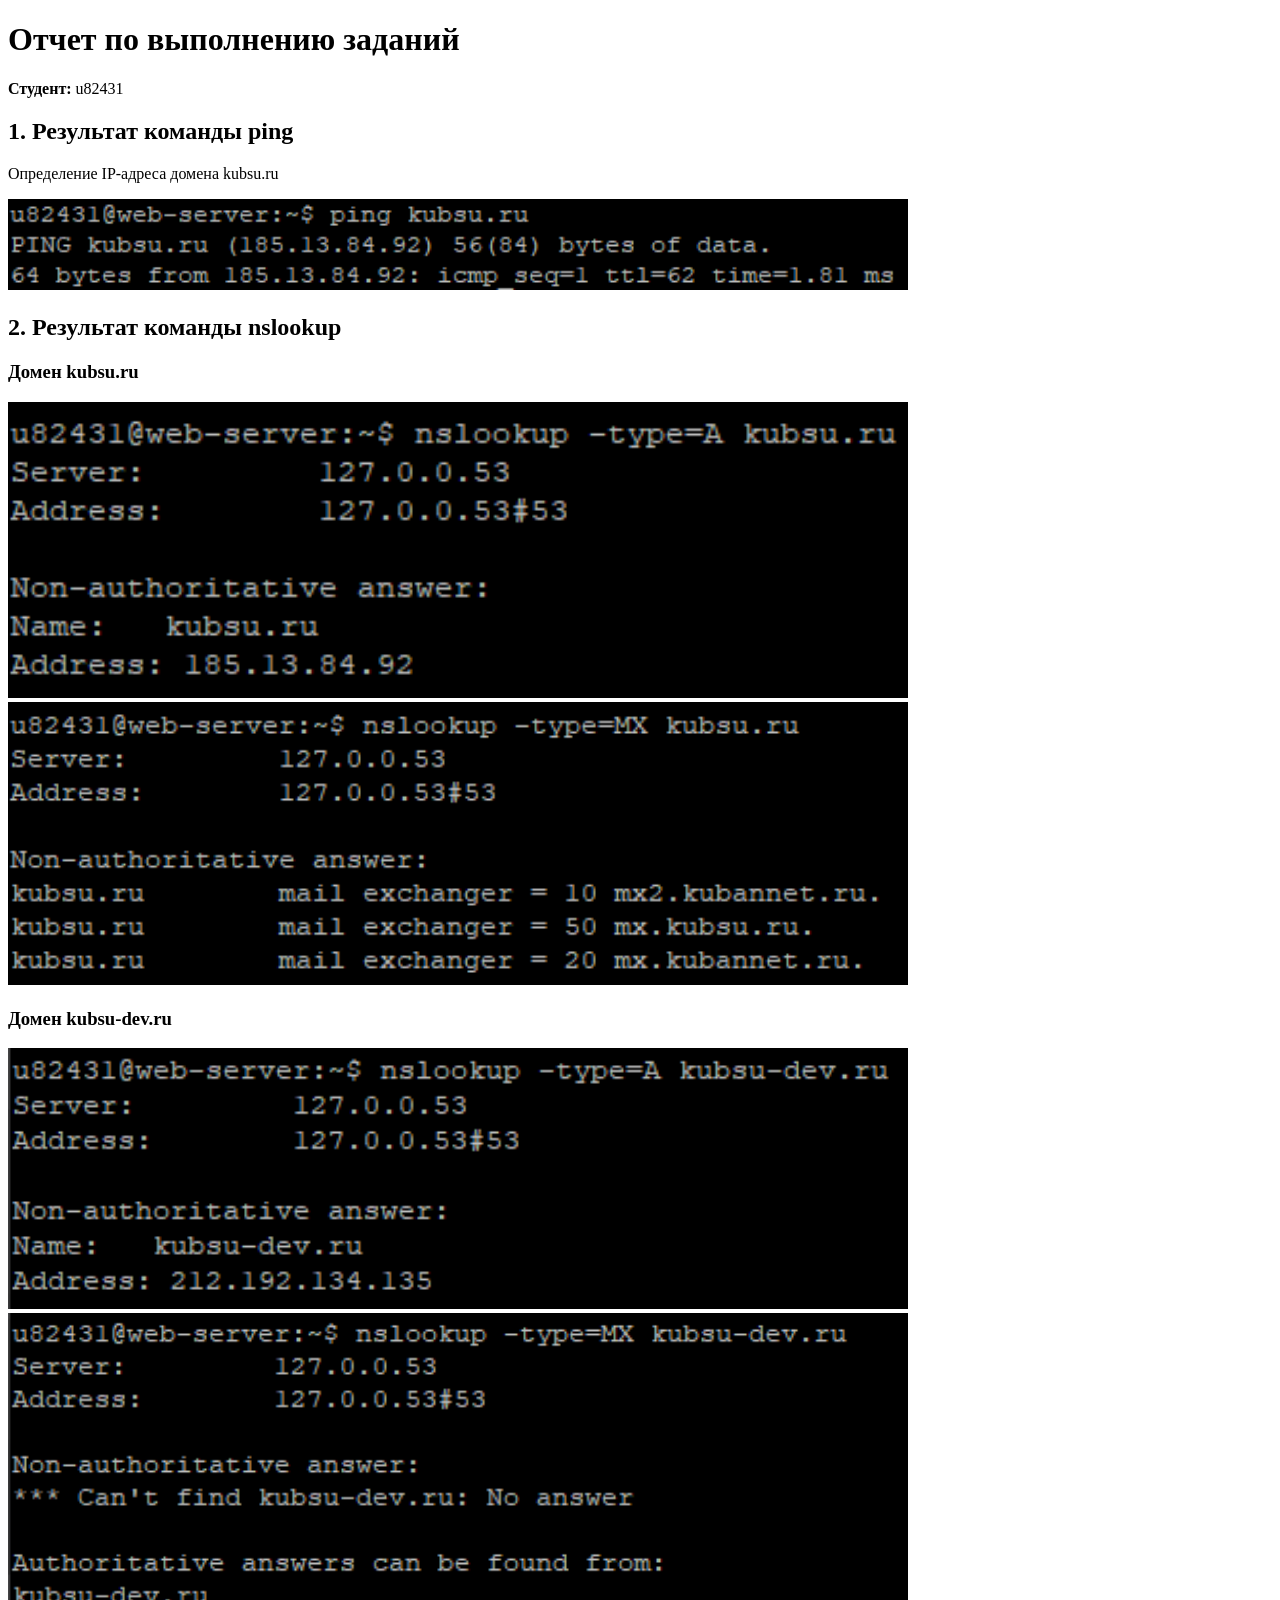
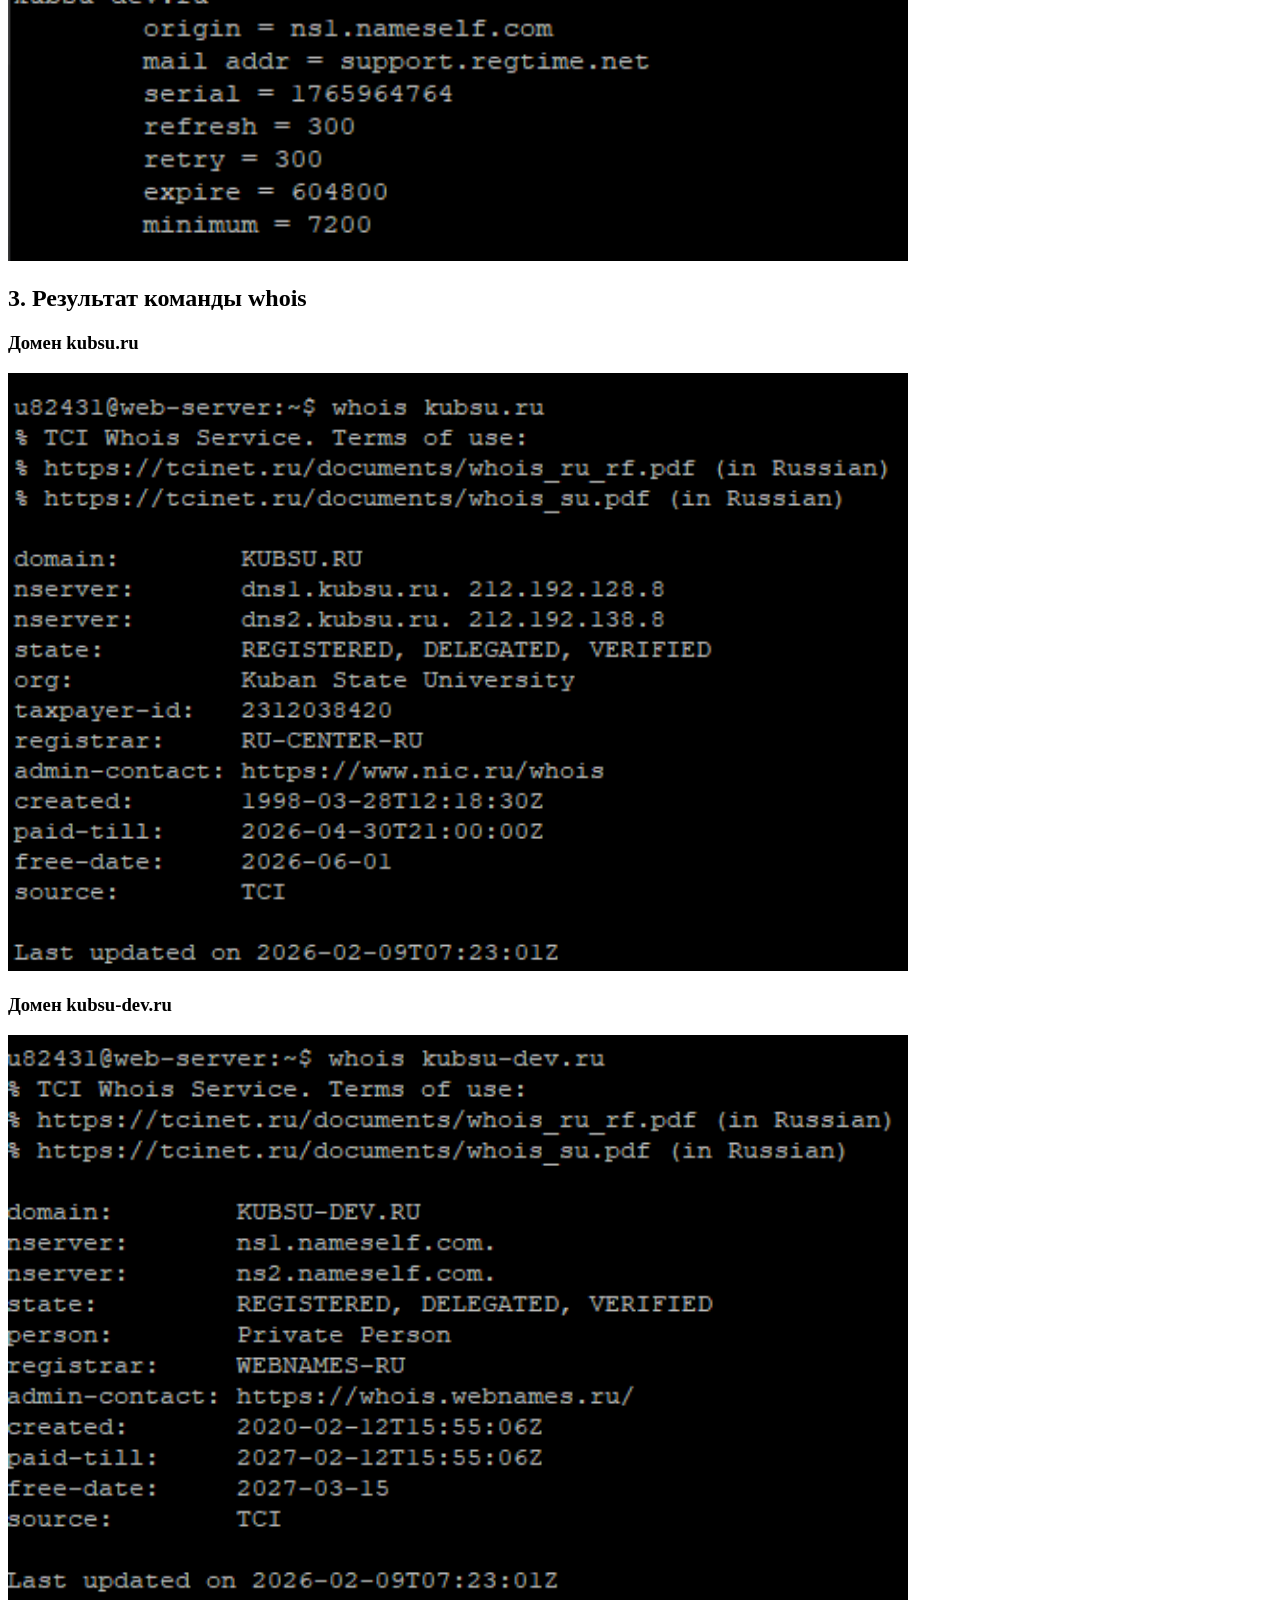
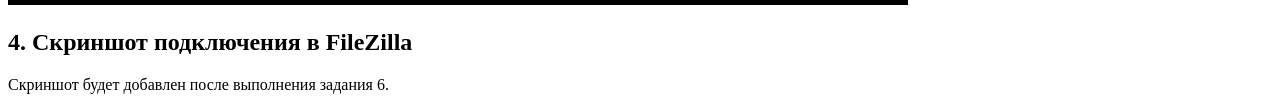
==== zadanie-1/index.html @ 66dd6812 "New one" ====
<!DOCTYPE html>
<html>
<head>
    <title>Отчет по заданиям</title>
    <meta charset="utf-8">
</head>
<body>
    <h1>Отчет по выполнению заданий</h1>
    <p><strong>Студент:</strong> u82431</p>

    <h2>1. Результат команды ping</h2>
    <p>Определение IP-адреса домена kubsu.ru</p>
    <img src="ping.png" alt="ping kubsu.ru" width="900">

    <h2>2. Результат команды nslookup</h2>
    <h3>Домен kubsu.ru</h3>
    <img src="nslookup_kubsu-A.png" alt="nslookup kubsu.ru-A" width="900">
    <img src="nslookup_kubsu-MX.png" alt="nslookup kubsu.ru-MX" width="900">
    <h3>Домен kubsu-dev.ru</h3>
    <img src="nslookup_kubsu-dev-A.png" alt="nslookup kubsu-dev.ru" width="900">
    <img src="nslookup_kubsu-dev-MX.png" alt="nslookup kubsu-dev.ru" width="900">

    <h2>3. Результат команды whois</h2>
    <h3>Домен kubsu.ru</h3>
    <img src="whois_kubsu.png" alt="whois kubsu.ru" width="900">
    <h3>Домен kubsu-dev.ru</h3>
    <img src="whois_kubsu-dev.png" alt="whois kubsu-dev.ru" width="900">

    <h2>4. Скриншот подключения в FileZilla</h2>
    <p>Скриншот будет добавлен после выполнения задания 6.</p>
    <!-- Позже здесь будет <img src="filezilla.png" width="900"> -->
</body>
</html>
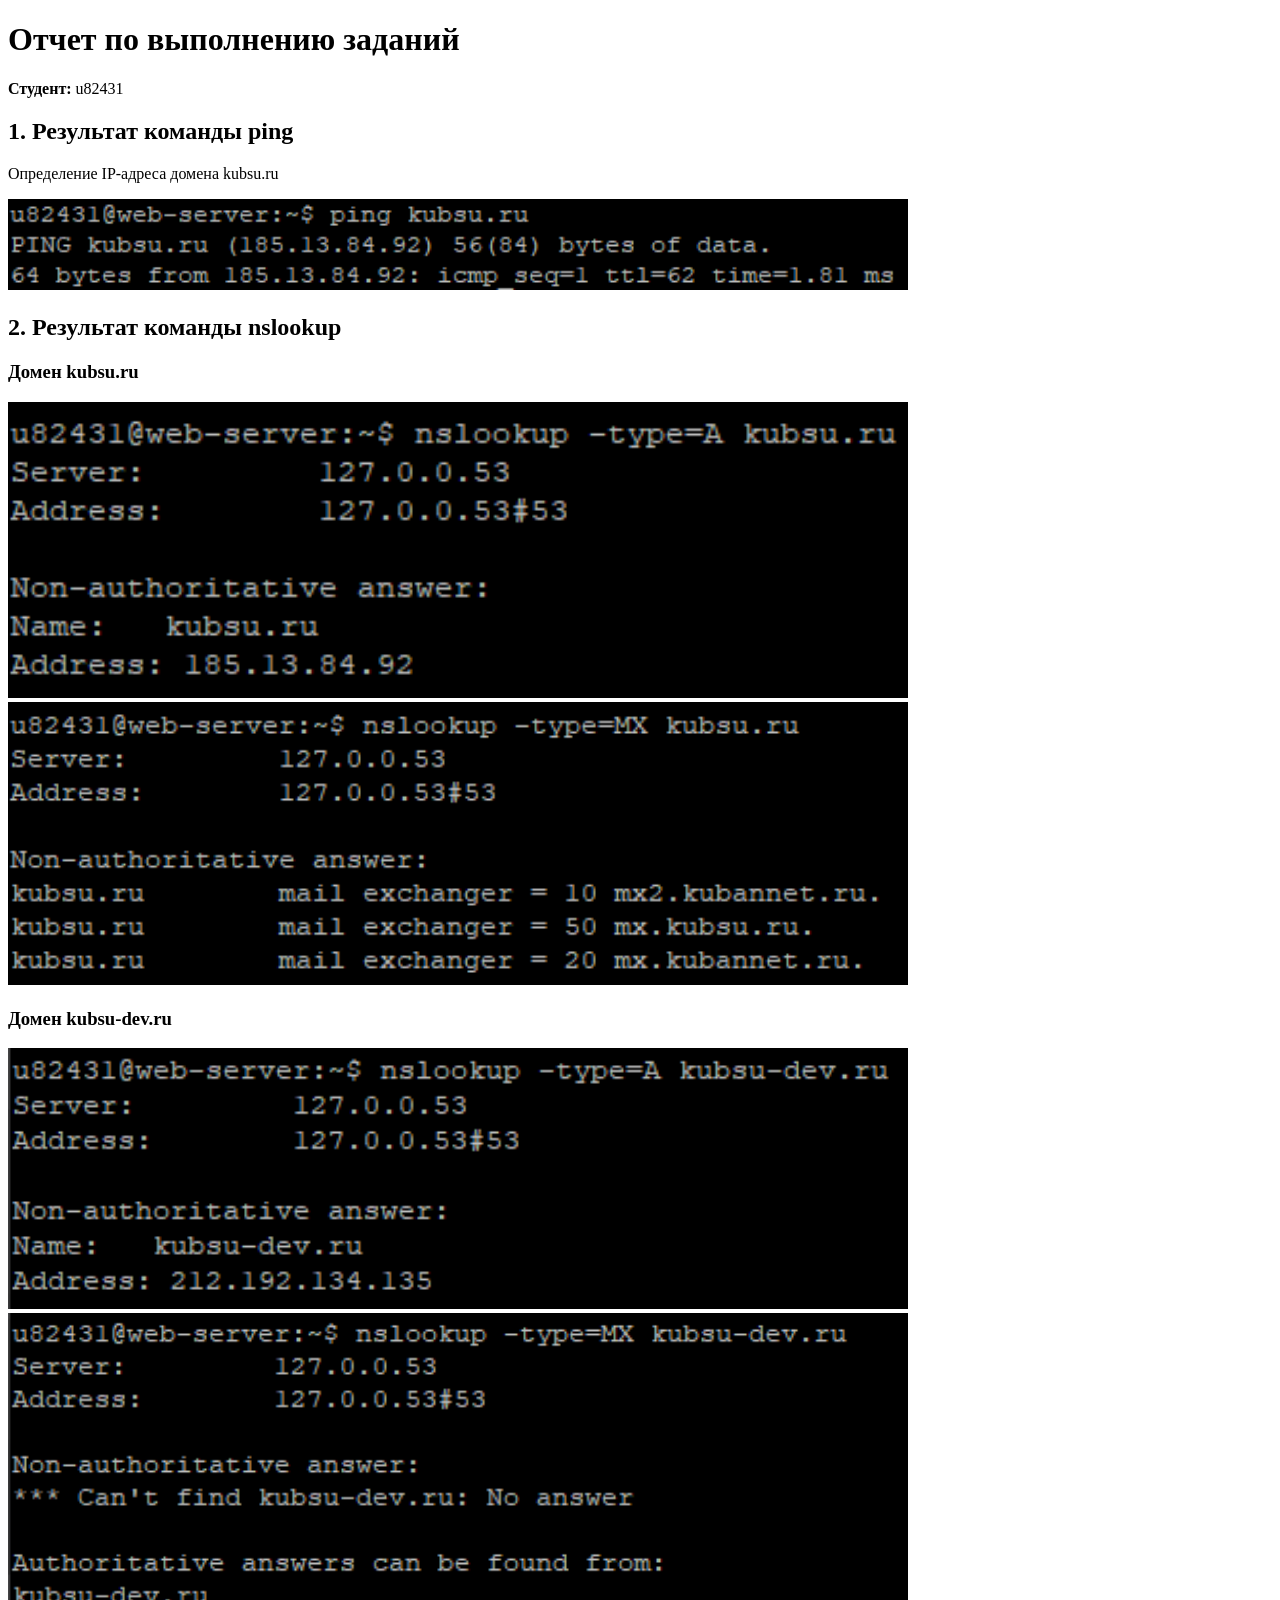
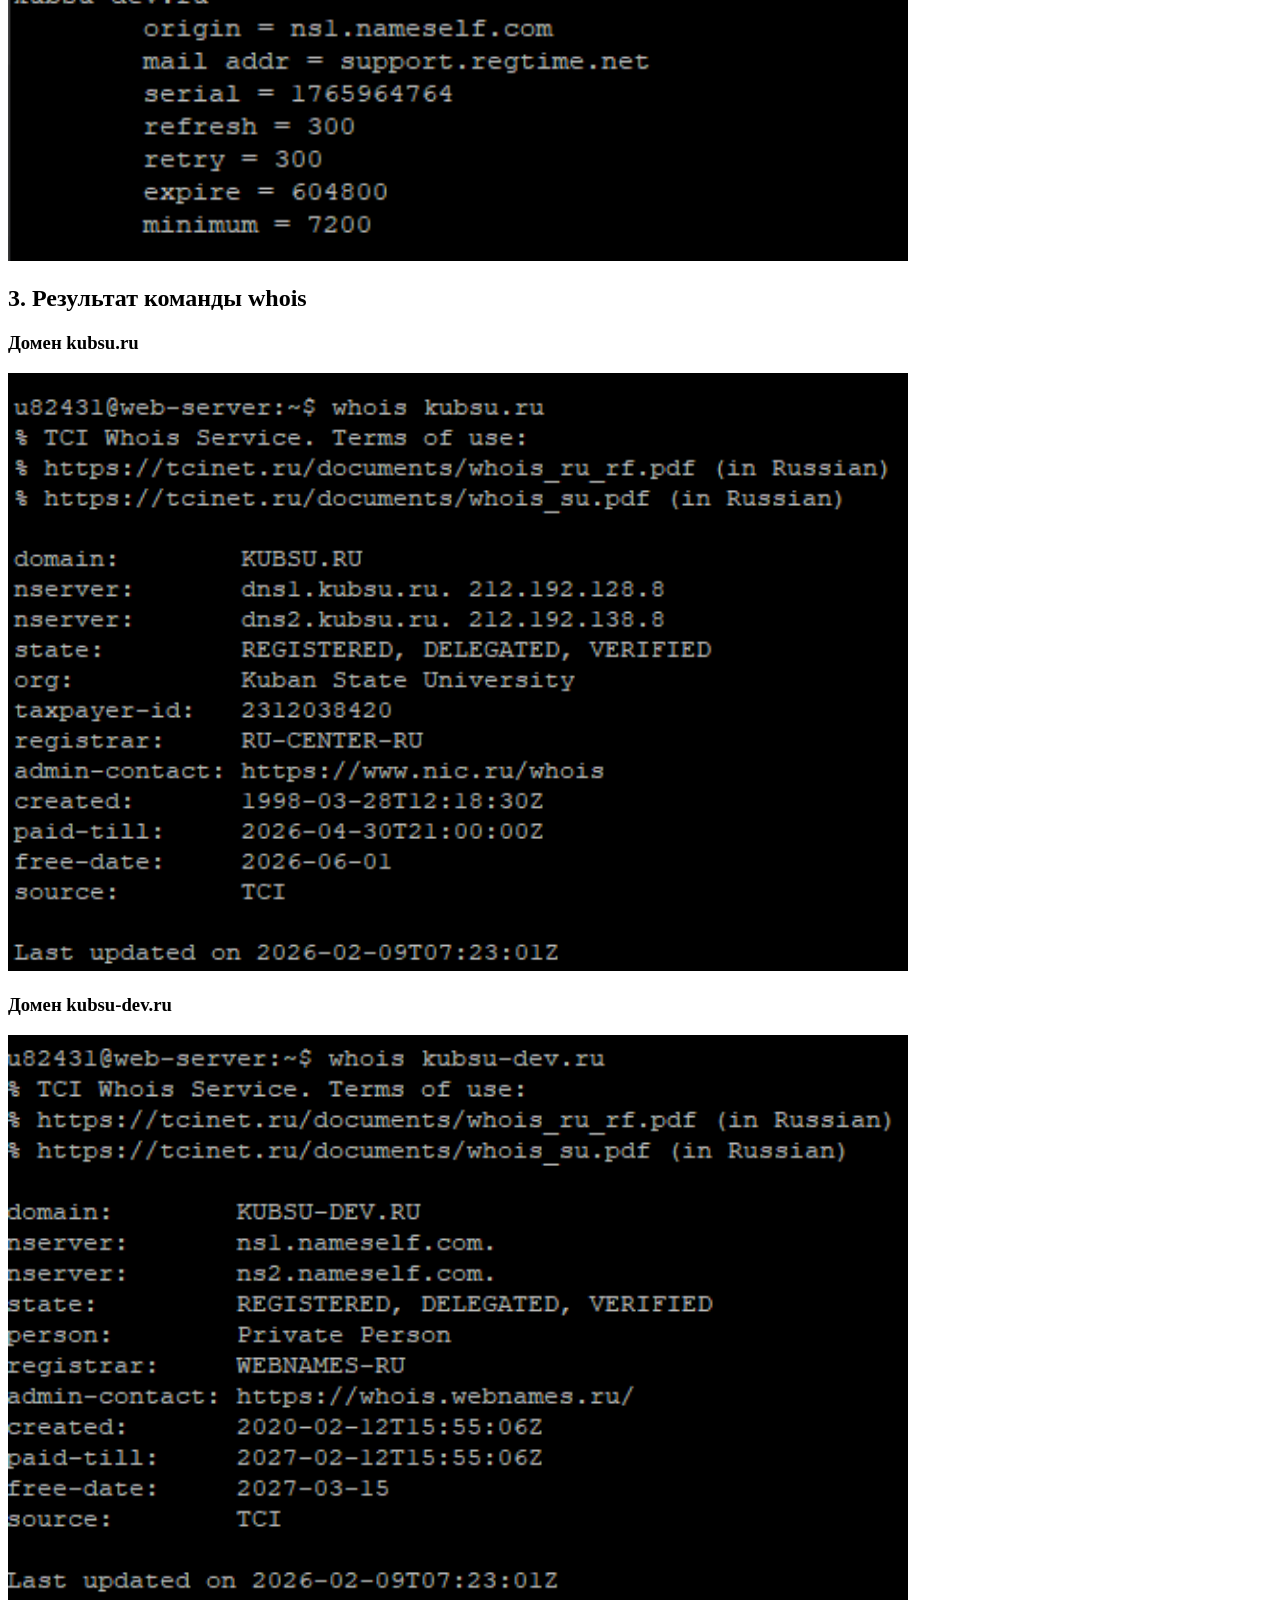
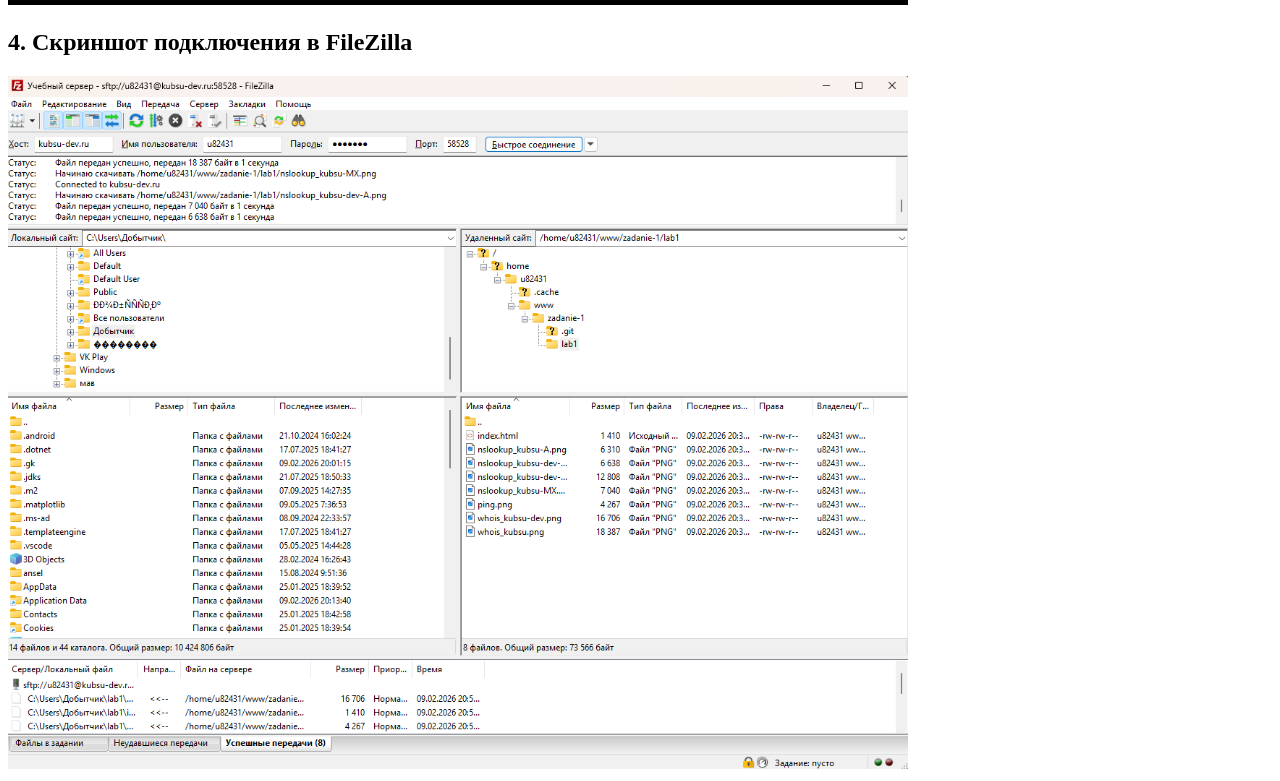
==== commit 2d250541: "The laaast" ====
--- a/zadanie-1/index.html
+++ b/zadanie-1/index.html
@@ -27,7 +27,6 @@
     <img src="whois_kubsu-dev.png" alt="whois kubsu-dev.ru" width="900">
 
     <h2>4. Скриншот подключения в FileZilla</h2>
-    <p>Скриншот будет добавлен после выполнения задания 6.</p>
-    <!-- Позже здесь будет <img src="filezilla.png" width="900"> -->
+    <img src="filezilla.png" aly="FileZilla" width="900">
 </body>
 </html>
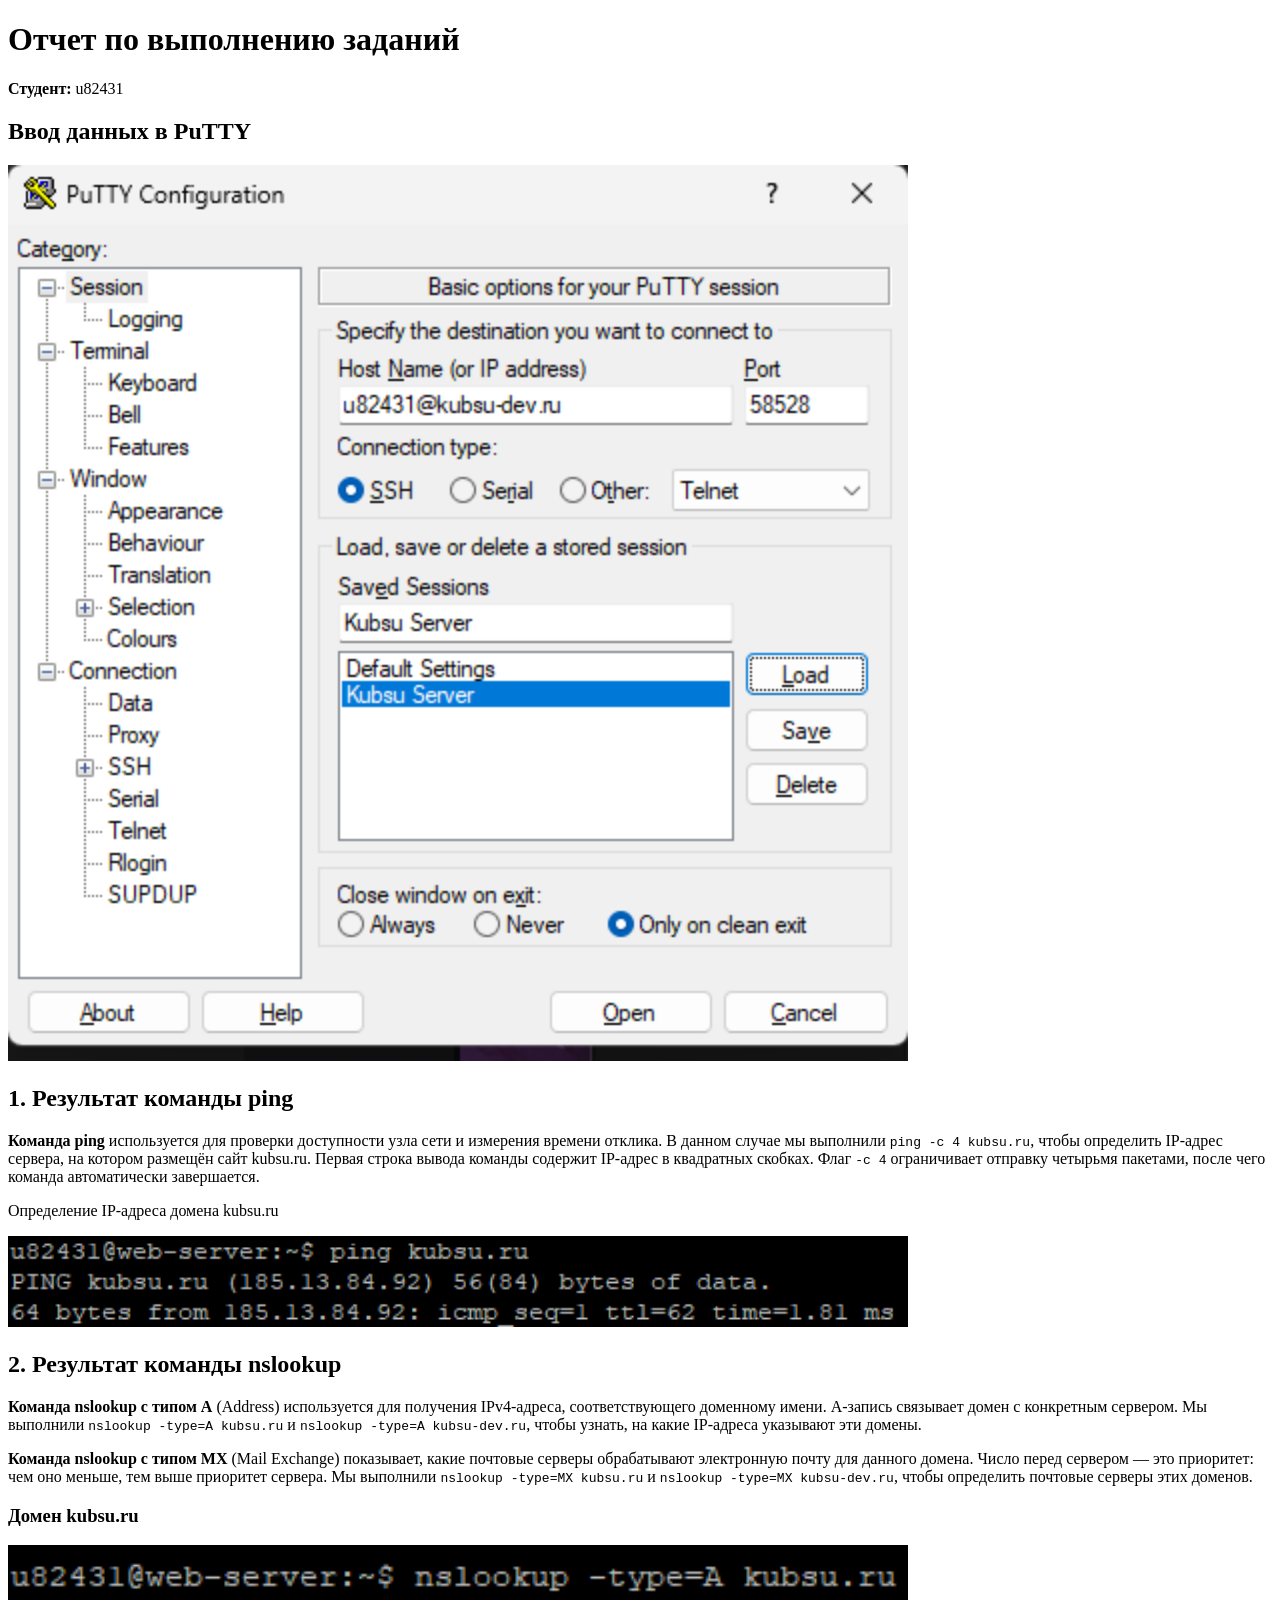
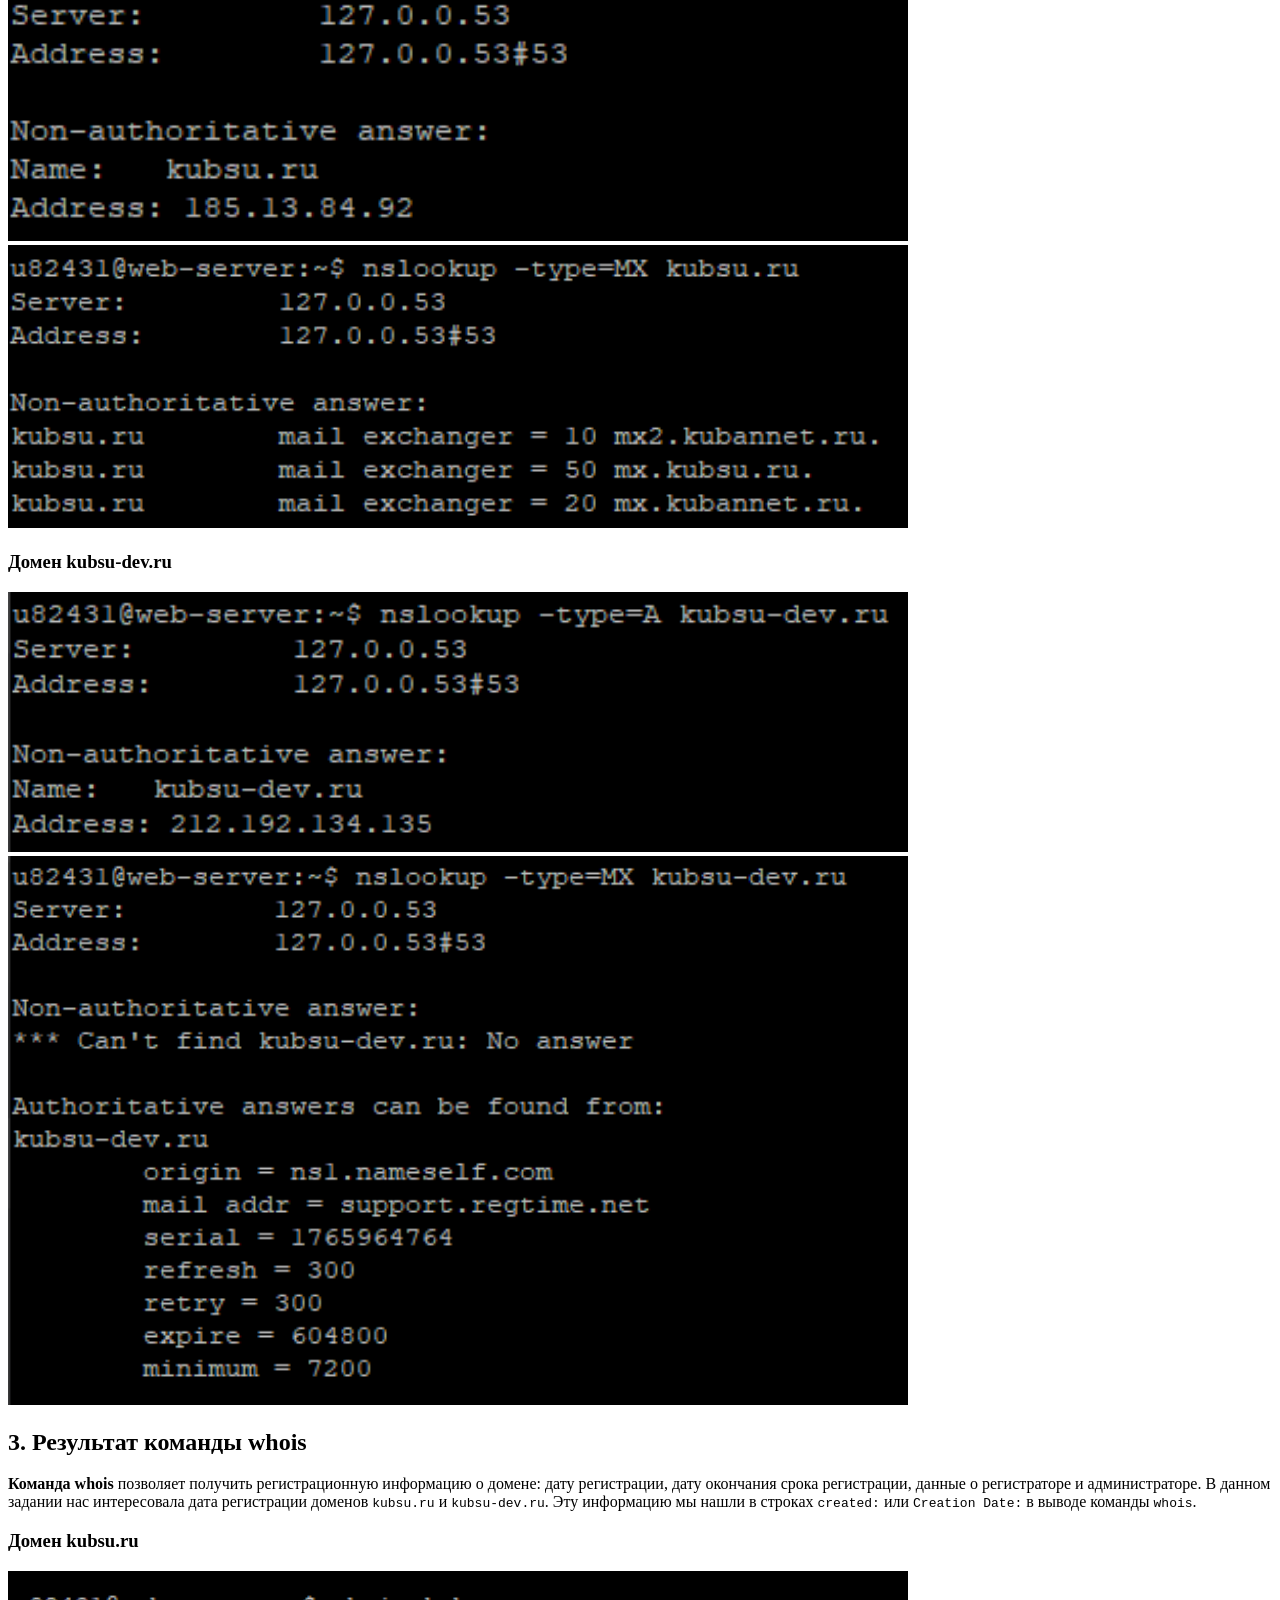
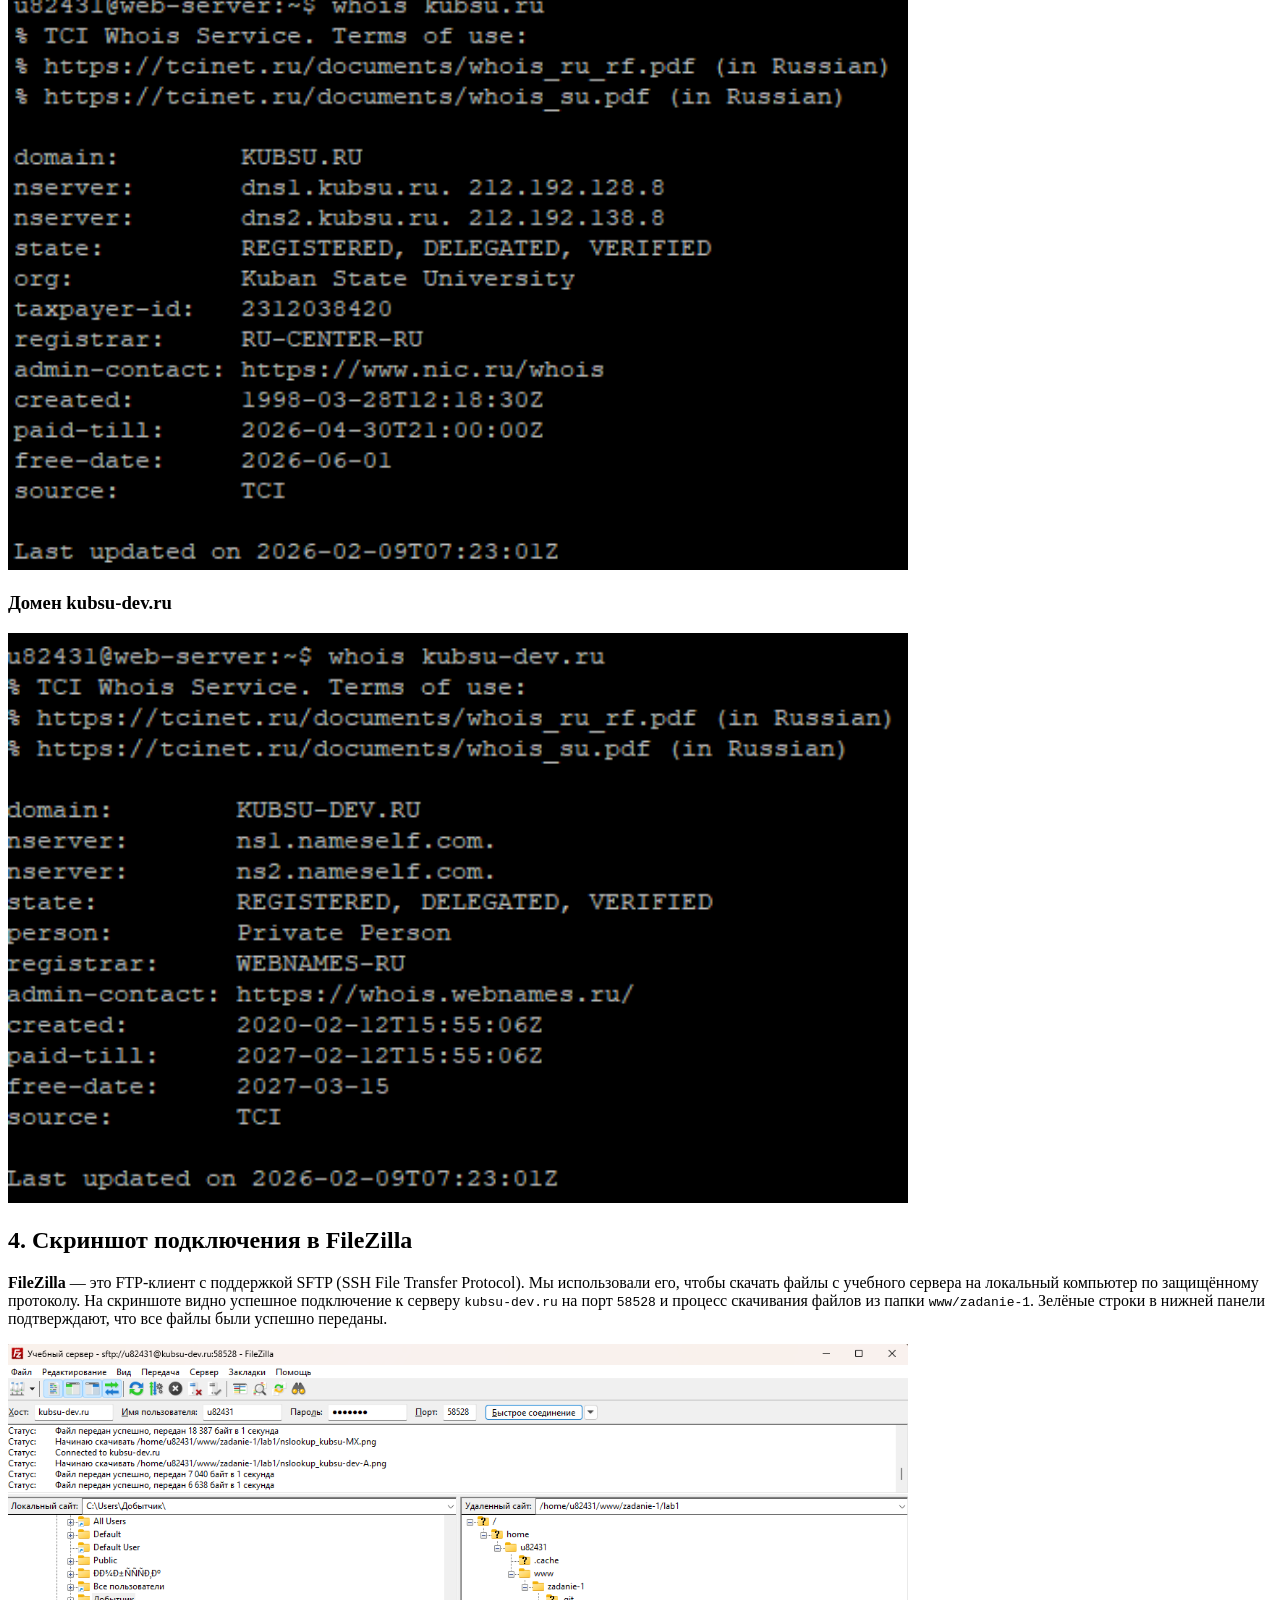
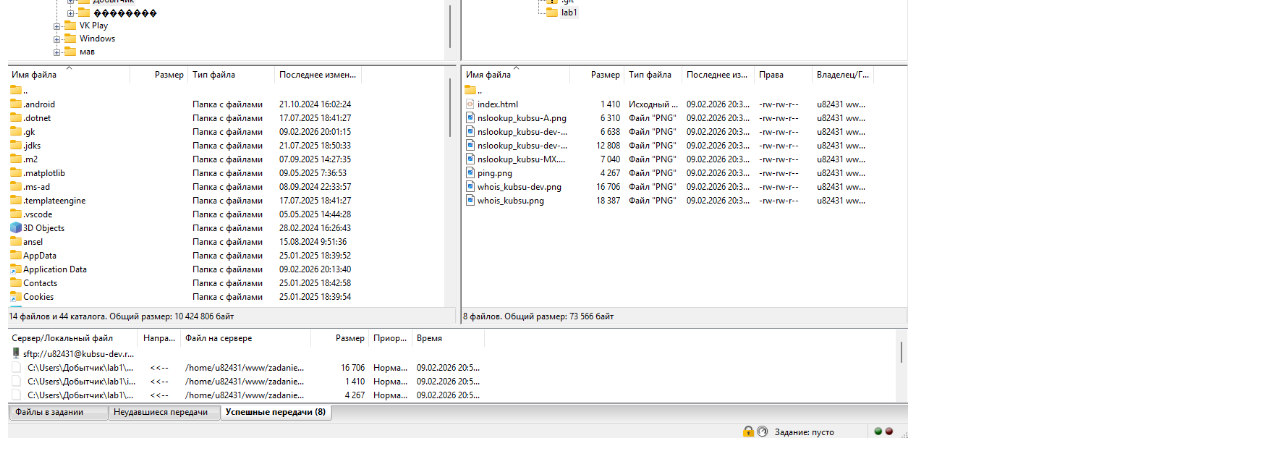
==== commit 96214214: "Обновка" ====
--- a/zadanie-1/index.html
+++ b/zadanie-1/index.html
@@ -8,25 +8,33 @@
     <h1>Отчет по выполнению заданий</h1>
     <p><strong>Студент:</strong> u82431</p>
 
+    <h2>Ввод данных в PuTTY</h2>
+    <img src="screenshots/putty.png" alt="PuTTY" width="900">
+    
     <h2>1. Результат команды ping</h2>
+    <p><strong>Команда ping</strong> используется для проверки доступности узла сети и измерения времени отклика. В данном случае мы выполнили <code>ping -c 4 kubsu.ru</code>, чтобы определить IP-адрес сервера, на котором размещён сайт kubsu.ru. Первая строка вывода команды содержит IP-адрес в квадратных скобках. Флаг <code>-c 4</code> ограничивает отправку четырьмя пакетами, после чего команда автоматически завершается.</p>
     <p>Определение IP-адреса домена kubsu.ru</p>
-    <img src="ping.png" alt="ping kubsu.ru" width="900">
+    <img src="screenshots/ping.png" alt="ping kubsu.ru" width="900">
 
     <h2>2. Результат команды nslookup</h2>
+    <p><strong>Команда nslookup с типом A</strong> (Address) используется для получения IPv4-адреса, соответствующего доменному имени. A-запись связывает домен с конкретным сервером. Мы выполнили <code>nslookup -type=A kubsu.ru</code> и <code>nslookup -type=A kubsu-dev.ru</code>, чтобы узнать, на какие IP-адреса указывают эти домены.</p>
+    <p><strong>Команда nslookup с типом MX</strong> (Mail Exchange) показывает, какие почтовые серверы обрабатывают электронную почту для данного домена. Число перед сервером — это приоритет: чем оно меньше, тем выше приоритет сервера. Мы выполнили <code>nslookup -type=MX kubsu.ru</code> и <code>nslookup -type=MX kubsu-dev.ru</code>, чтобы определить почтовые серверы этих доменов.</p>
     <h3>Домен kubsu.ru</h3>
-    <img src="nslookup_kubsu-A.png" alt="nslookup kubsu.ru-A" width="900">
-    <img src="nslookup_kubsu-MX.png" alt="nslookup kubsu.ru-MX" width="900">
+    <img src="screenshots/nslookup_kubsu-A.png" alt="nslookup kubsu.ru-A" width="900">
+    <img src="screenshots/nslookup_kubsu-MX.png" alt="nslookup kubsu.ru-MX" width="900">
     <h3>Домен kubsu-dev.ru</h3>
-    <img src="nslookup_kubsu-dev-A.png" alt="nslookup kubsu-dev.ru" width="900">
-    <img src="nslookup_kubsu-dev-MX.png" alt="nslookup kubsu-dev.ru" width="900">
+    <img src="screenshots/nslookup_kubsu-dev-A.png" alt="nslookup kubsu-dev.ru" width="900">
+    <img src="screenshots/nslookup_kubsu-dev-MX.png" alt="nslookup kubsu-dev.ru" width="900">
 
     <h2>3. Результат команды whois</h2>
+    <p><strong>Команда whois</strong> позволяет получить регистрационную информацию о домене: дату регистрации, дату окончания срока регистрации, данные о регистраторе и администраторе. В данном задании нас интересовала дата регистрации доменов <code>kubsu.ru</code> и <code>kubsu-dev.ru</code>. Эту информацию мы нашли в строках <code>created:</code> или <code>Creation Date:</code> в выводе команды <code>whois</code>.</p>
     <h3>Домен kubsu.ru</h3>
-    <img src="whois_kubsu.png" alt="whois kubsu.ru" width="900">
+    <img src="screenshots/whois_kubsu.png" alt="whois kubsu.ru" width="900">
     <h3>Домен kubsu-dev.ru</h3>
-    <img src="whois_kubsu-dev.png" alt="whois kubsu-dev.ru" width="900">
+    <img src="screenshots/whois_kubsu-dev.png" alt="whois kubsu-dev.ru" width="900">
 
     <h2>4. Скриншот подключения в FileZilla</h2>
-    <img src="filezilla.png" aly="FileZilla" width="900">
+    <p><strong>FileZilla</strong> — это FTP-клиент с поддержкой SFTP (SSH File Transfer Protocol). Мы использовали его, чтобы скачать файлы с учебного сервера на локальный компьютер по защищённому протоколу. На скриншоте видно успешное подключение к серверу <code>kubsu-dev.ru</code> на порт <code>58528</code> и процесс скачивания файлов из папки <code>www/zadanie-1</code>. Зелёные строки в нижней панели подтверждают, что все файлы были успешно переданы.</p>
+    <img src="screenshots/filezilla.png" aly="FileZilla" width="900">
 </body>
 </html>
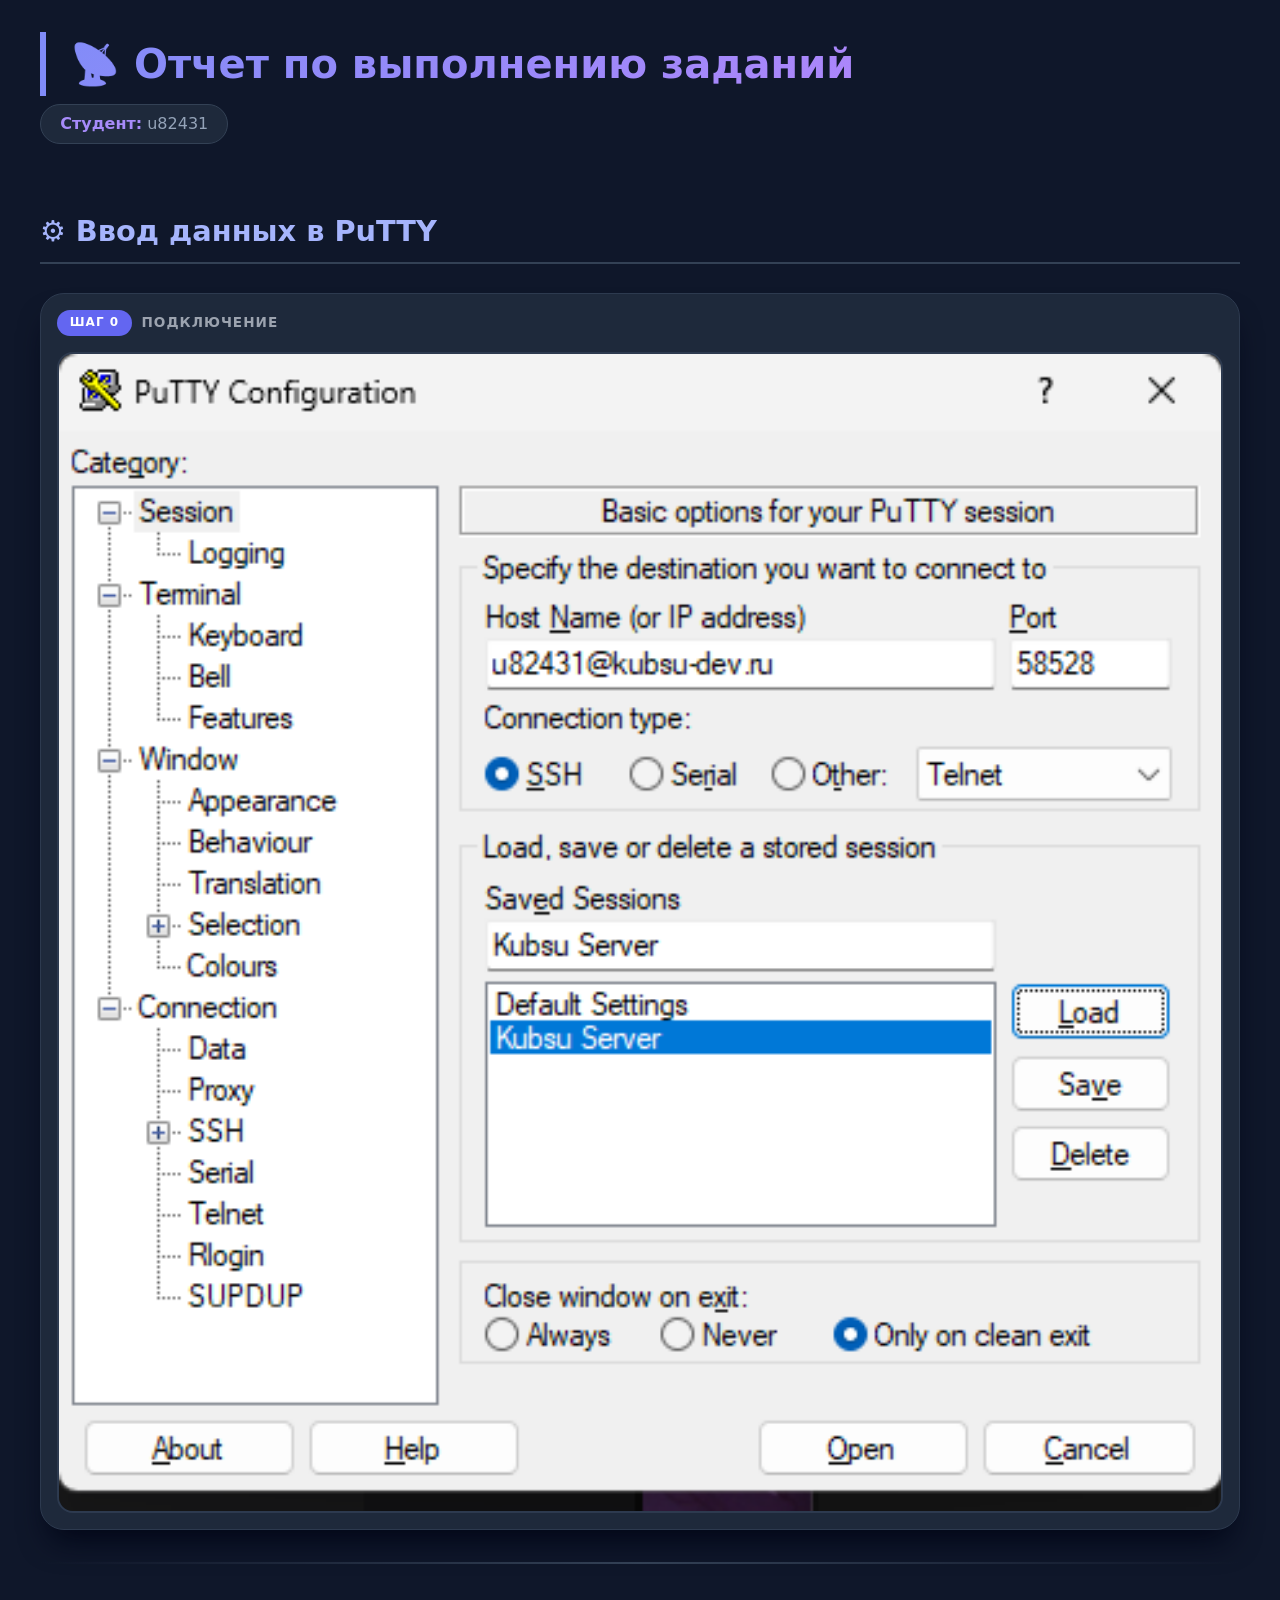
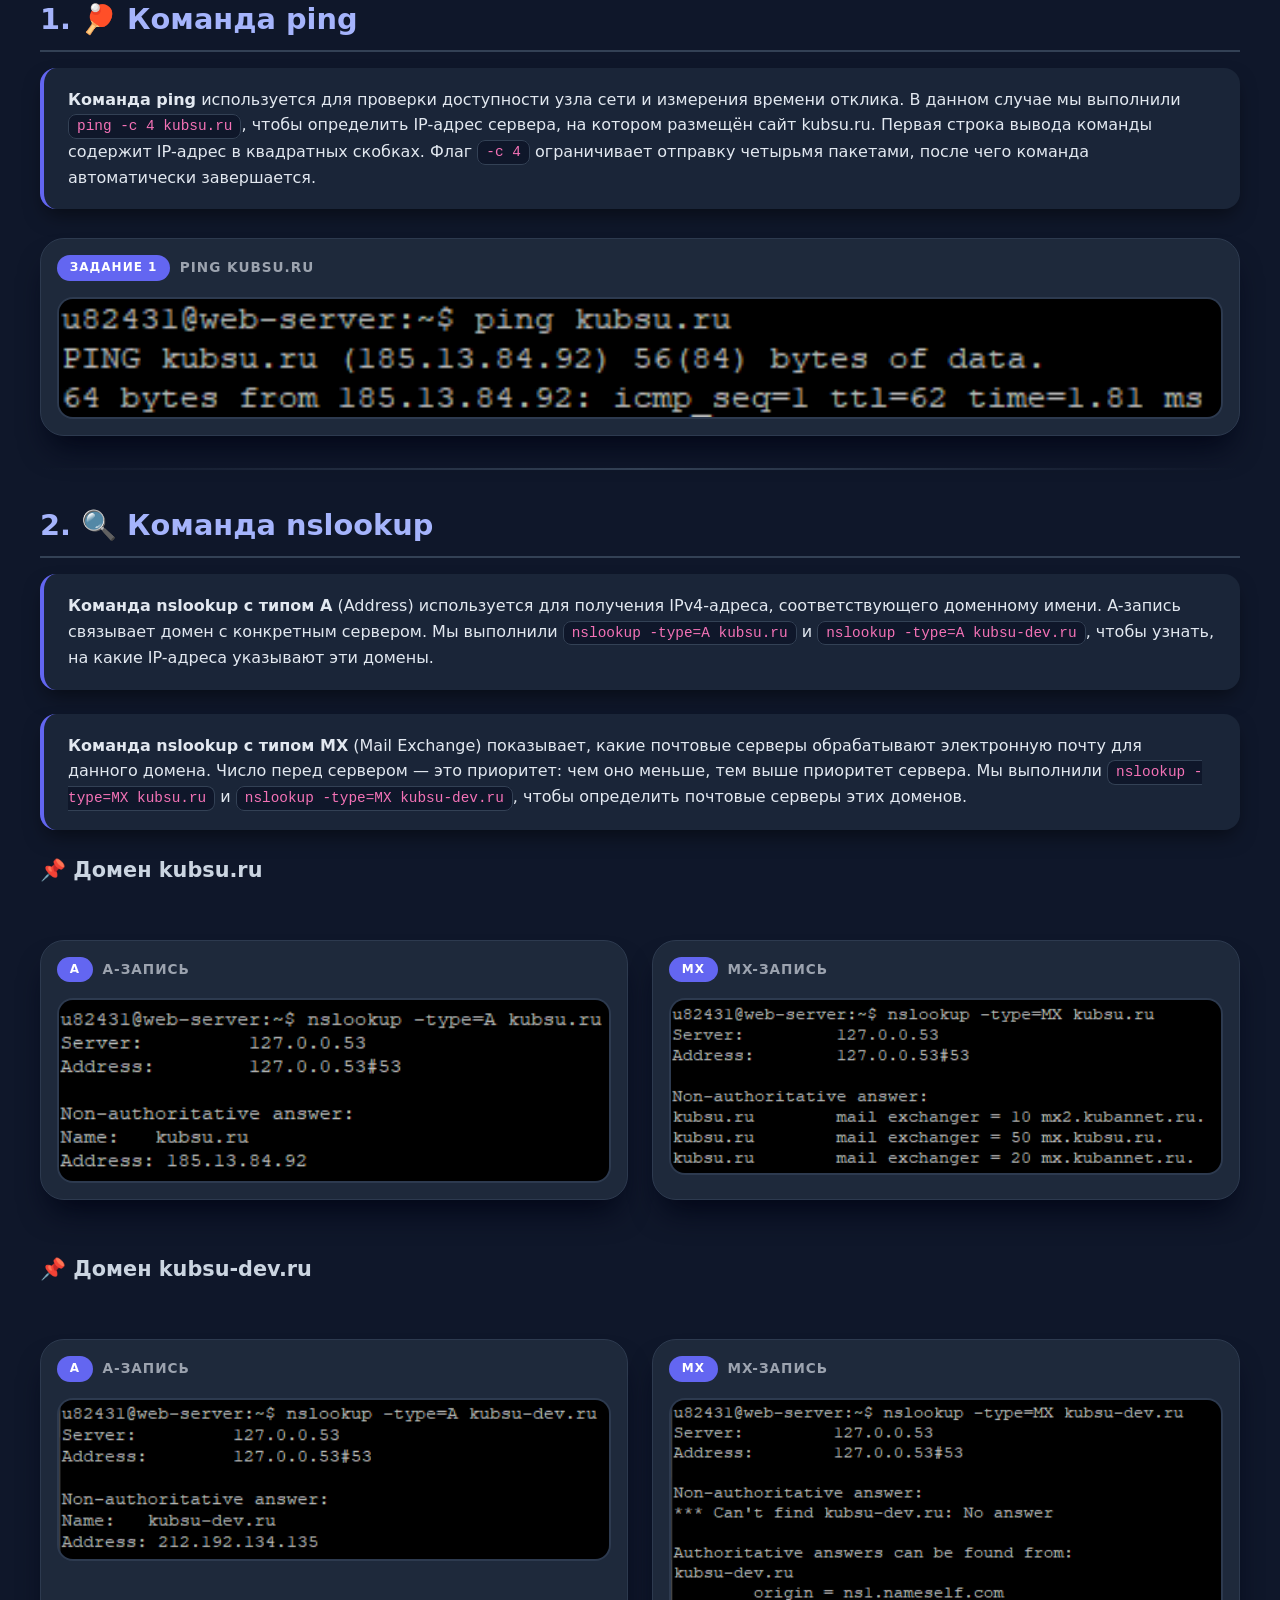
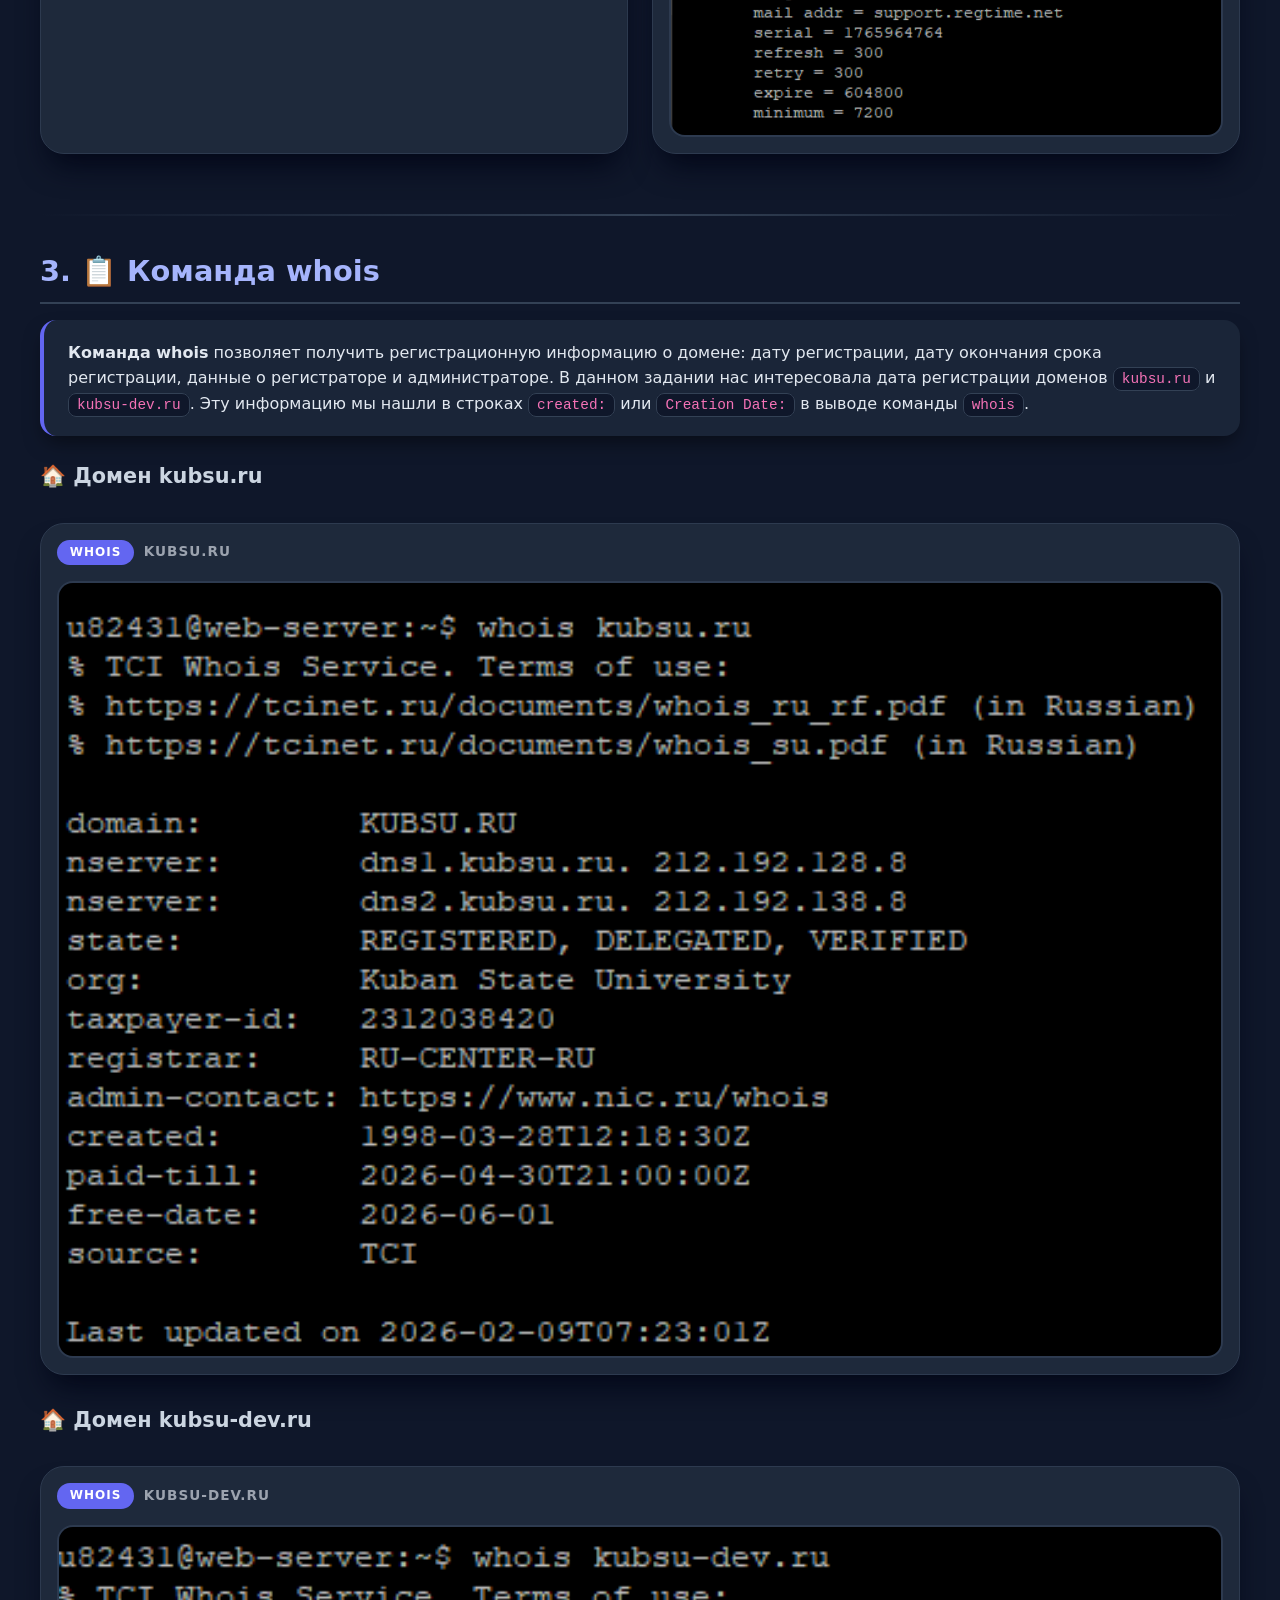
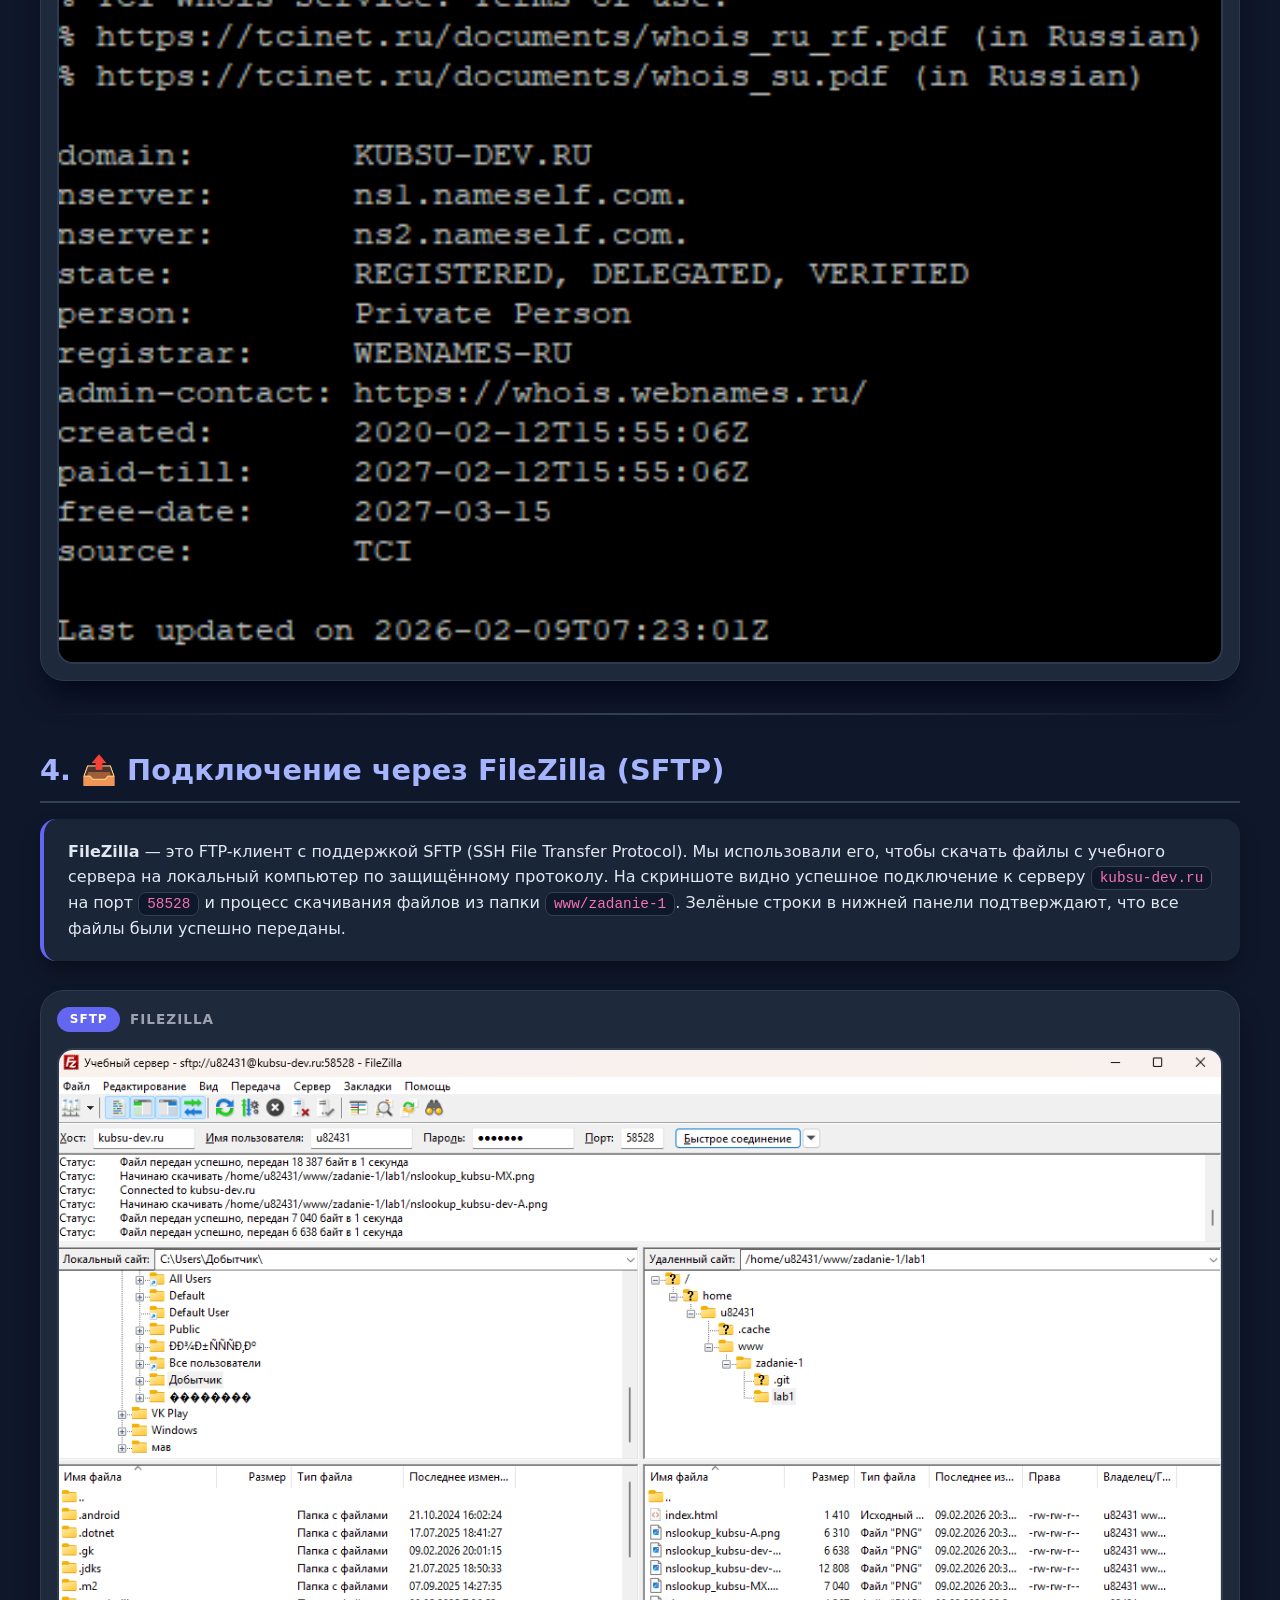
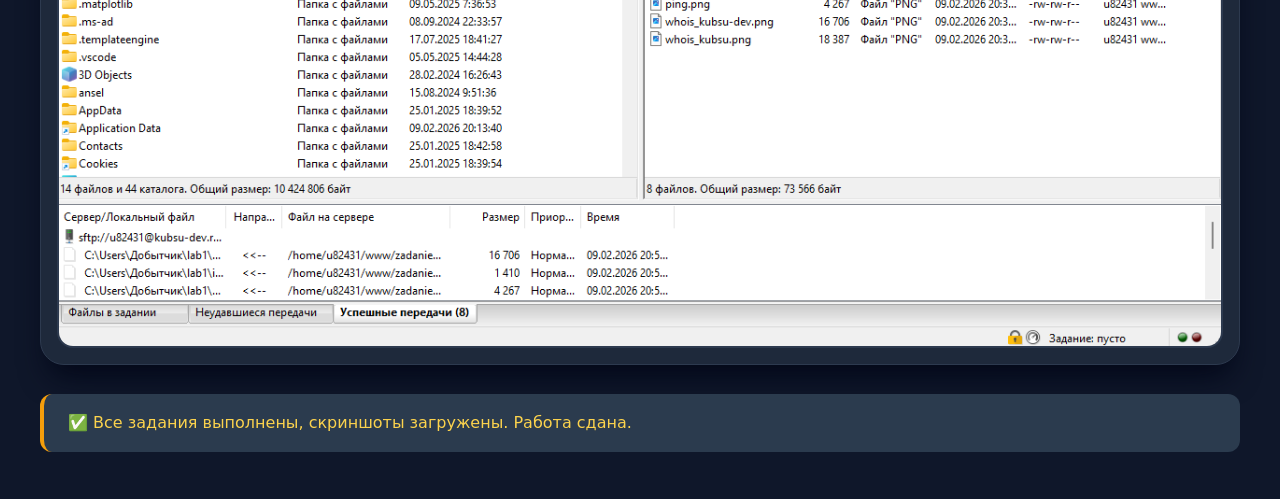
==== commit 7e91622a: "web ch" ====
--- a/zadanie-1/index.html
+++ b/zadanie-1/index.html
@@ -1,40 +1,274 @@
 <!DOCTYPE html>
-<html>
+<html lang="ru">
 <head>
-    <title>Отчет по заданиям</title>
-    <meta charset="utf-8">
+    <meta charset="UTF-8">
+    <meta name="viewport" content="width=device-width, initial-scale=1.0">
+    <title>Лабораторная работа №1 — Отчет</title>
+    <style>
+        * {
+            margin: 0;
+            padding: 0;
+            box-sizing: border-box;
+        }
+
+        body {
+            font-family: 'Segoe UI', Roboto, system-ui, sans-serif;
+            background: #0f172a;  /* глубокий тёмно-синий */
+            color: #e2e8f0;
+            line-height: 1.6;
+            padding: 2rem 1rem;
+        }
+
+        .container {
+            max-width: 1200px;
+            margin: 0 auto;
+        }
+
+        /* Заголовки */
+        h1 {
+            font-size: 2.5rem;
+            font-weight: 600;
+            background: linear-gradient(135deg, #818cf8, #c084fc);
+            -webkit-background-clip: text;
+            -webkit-text-fill-color: transparent;
+            background-clip: text;
+            margin-bottom: 0.5rem;
+            border-left: 6px solid #818cf8;
+            padding-left: 1.5rem;
+        }
+
+        h2 {
+            font-size: 1.8rem;
+            color: #a5b4fc;
+            margin: 2rem 0 1rem 0;
+            border-bottom: 2px solid #334155;
+            padding-bottom: 0.5rem;
+        }
+
+        h3 {
+            font-size: 1.3rem;
+            color: #cbd5e1;
+            margin: 1.5rem 0 0.8rem 0;
+        }
+
+        /* Студент */
+        .student-badge {
+            display: inline-block;
+            background: #1e293b;
+            border-radius: 30px;
+            padding: 0.4rem 1.2rem;
+            margin-bottom: 2rem;
+            border: 1px solid #334155;
+            font-weight: 500;
+            color: #94a3b8;
+        }
+        .student-badge strong {
+            color: #a78bfa;
+        }
+
+        /* Текст и код */
+        p {
+            background: #1a2538;
+            padding: 1.2rem 1.5rem;
+            border-radius: 16px;
+            border-left: 4px solid #6366f1;
+            margin: 1rem 0 1.5rem 0;
+            box-shadow: 0 10px 20px -5px rgba(0,0,0,0.5);
+        }
+
+        code {
+            background: #0f172a;
+            color: #f472b6;
+            padding: 0.2rem 0.5rem;
+            border-radius: 8px;
+            font-family: 'JetBrains Mono', 'Fira Code', monospace;
+            font-size: 0.9em;
+            border: 1px solid #334155;
+        }
+
+        /* Карточки для скриншотов */
+        .screenshot-card {
+            background: #1e293b;
+            border-radius: 24px;
+            padding: 1rem;
+            margin: 1.8rem 0;
+            box-shadow: 0 20px 30px -10px #020617;
+            border: 1px solid #2d3a4f;
+            transition: transform 0.2s ease, box-shadow 0.2s ease;
+        }
+
+        .screenshot-card:hover {
+            transform: translateY(-4px);
+            box-shadow: 0 30px 40px -12px #0f0f1f;
+            border-color: #6366f1;
+        }
+
+        .screenshot-card img {
+            width: 100%;
+            height: auto;
+            border-radius: 16px;
+            border: 2px solid #2d3a4f;
+            display: block;
+        }
+
+        .screenshot-label {
+            display: flex;
+            align-items: center;
+            gap: 0.6rem;
+            margin-bottom: 1rem;
+            font-weight: 600;
+            color: #9ca3af;
+            text-transform: uppercase;
+            letter-spacing: 1px;
+            font-size: 0.85rem;
+        }
+
+        .screenshot-label span {
+            background: #6366f1;
+            color: white;
+            border-radius: 30px;
+            padding: 0.2rem 0.8rem;
+            font-size: 0.75rem;
+        }
+
+        /* Сетка для нескольких картинок */
+        .grid-2 {
+            display: grid;
+            grid-template-columns: 1fr 1fr;
+            gap: 1.5rem;
+            margin: 1.5rem 0;
+        }
+
+        @media (max-width: 700px) {
+            .grid-2 {
+                grid-template-columns: 1fr;
+            }
+            
+            h1 { font-size: 1.8rem; }
+            .container { padding: 0; }
+        }
+
+        /* Стили для подсказок */
+        .note {
+            background: #2b3b4e;
+            border-left: 4px solid #f59e0b;
+            padding: 1rem 1.5rem;
+            border-radius: 12px;
+            margin: 1.2rem 0;
+            color: #fcd34d;
+        }
+
+        hr {
+            border: none;
+            height: 2px;
+            background: linear-gradient(to right, transparent, #334155, transparent);
+            margin: 2rem 0;
+        }
+    </style>
 </head>
 <body>
-    <h1>Отчет по выполнению заданий</h1>
-    <p><strong>Студент:</strong> u82431</p>
-
-    <h2>Ввод данных в PuTTY</h2>
-    <img src="screenshots/putty.png" alt="PuTTY" width="900">
-    
-    <h2>1. Результат команды ping</h2>
-    <p><strong>Команда ping</strong> используется для проверки доступности узла сети и измерения времени отклика. В данном случае мы выполнили <code>ping -c 4 kubsu.ru</code>, чтобы определить IP-адрес сервера, на котором размещён сайт kubsu.ru. Первая строка вывода команды содержит IP-адрес в квадратных скобках. Флаг <code>-c 4</code> ограничивает отправку четырьмя пакетами, после чего команда автоматически завершается.</p>
-    <p>Определение IP-адреса домена kubsu.ru</p>
-    <img src="screenshots/ping.png" alt="ping kubsu.ru" width="900">
-
-    <h2>2. Результат команды nslookup</h2>
-    <p><strong>Команда nslookup с типом A</strong> (Address) используется для получения IPv4-адреса, соответствующего доменному имени. A-запись связывает домен с конкретным сервером. Мы выполнили <code>nslookup -type=A kubsu.ru</code> и <code>nslookup -type=A kubsu-dev.ru</code>, чтобы узнать, на какие IP-адреса указывают эти домены.</p>
-    <p><strong>Команда nslookup с типом MX</strong> (Mail Exchange) показывает, какие почтовые серверы обрабатывают электронную почту для данного домена. Число перед сервером — это приоритет: чем оно меньше, тем выше приоритет сервера. Мы выполнили <code>nslookup -type=MX kubsu.ru</code> и <code>nslookup -type=MX kubsu-dev.ru</code>, чтобы определить почтовые серверы этих доменов.</p>
-    <h3>Домен kubsu.ru</h3>
-    <img src="screenshots/nslookup_kubsu-A.png" alt="nslookup kubsu.ru-A" width="900">
-    <img src="screenshots/nslookup_kubsu-MX.png" alt="nslookup kubsu.ru-MX" width="900">
-    <h3>Домен kubsu-dev.ru</h3>
-    <img src="screenshots/nslookup_kubsu-dev-A.png" alt="nslookup kubsu-dev.ru" width="900">
-    <img src="screenshots/nslookup_kubsu-dev-MX.png" alt="nslookup kubsu-dev.ru" width="900">
-
-    <h2>3. Результат команды whois</h2>
-    <p><strong>Команда whois</strong> позволяет получить регистрационную информацию о домене: дату регистрации, дату окончания срока регистрации, данные о регистраторе и администраторе. В данном задании нас интересовала дата регистрации доменов <code>kubsu.ru</code> и <code>kubsu-dev.ru</code>. Эту информацию мы нашли в строках <code>created:</code> или <code>Creation Date:</code> в выводе команды <code>whois</code>.</p>
-    <h3>Домен kubsu.ru</h3>
-    <img src="screenshots/whois_kubsu.png" alt="whois kubsu.ru" width="900">
-    <h3>Домен kubsu-dev.ru</h3>
-    <img src="screenshots/whois_kubsu-dev.png" alt="whois kubsu-dev.ru" width="900">
-
-    <h2>4. Скриншот подключения в FileZilla</h2>
-    <p><strong>FileZilla</strong> — это FTP-клиент с поддержкой SFTP (SSH File Transfer Protocol). Мы использовали его, чтобы скачать файлы с учебного сервера на локальный компьютер по защищённому протоколу. На скриншоте видно успешное подключение к серверу <code>kubsu-dev.ru</code> на порт <code>58528</code> и процесс скачивания файлов из папки <code>www/zadanie-1</code>. Зелёные строки в нижней панели подтверждают, что все файлы были успешно переданы.</p>
-    <img src="screenshots/filezilla.png" aly="FileZilla" width="900">
+    <div class="container">
+        <h1>📡 Отчет по выполнению заданий</h1>
+        <div class="student-badge">
+            <strong>Студент:</strong> u82431
+        </div>
+
+        <!-- Ввод данных в PuTTY (если нужен) -->
+        <h2>⚙️ Ввод данных в PuTTY</h2>
+        <div class="screenshot-card">
+            <div class="screenshot-label">
+                <span>шаг 0</span> подключение
+            </div>
+            <img src="screenshots/putty.png" alt="Настройки PuTTY">
+        </div>
+
+        <hr>
+
+        <!-- 1. Ping -->
+        <h2>1. 🏓 Команда ping</h2>
+        <p>
+            <strong>Команда ping</strong> используется для проверки доступности узла сети и измерения времени отклика. 
+            В данном случае мы выполнили <code>ping -c 4 kubsu.ru</code>, чтобы определить IP-адрес сервера, на котором размещён сайт kubsu.ru. 
+            Первая строка вывода команды содержит IP-адрес в квадратных скобках. Флаг <code>-c 4</code> ограничивает отправку четырьмя пакетами, после чего команда автоматически завершается.
+        </p>
+        <div class="screenshot-card">
+            <div class="screenshot-label">
+                <span>задание 1</span> ping kubsu.ru
+            </div>
+            <img src="screenshots/ping.png" alt="ping kubsu.ru">
+        </div>
+
+        <hr>
+
+        <!-- 2. nslookup -->
+        <h2>2. 🔍 Команда nslookup</h2>
+        <p>
+            <strong>Команда nslookup с типом A</strong> (Address) используется для получения IPv4-адреса, соответствующего доменному имени. A-запись связывает домен с конкретным сервером. Мы выполнили <code>nslookup -type=A kubsu.ru</code> и <code>nslookup -type=A kubsu-dev.ru</code>, чтобы узнать, на какие IP-адреса указывают эти домены.
+        </p>
+        <p>
+            <strong>Команда nslookup с типом MX</strong> (Mail Exchange) показывает, какие почтовые серверы обрабатывают электронную почту для данного домена. Число перед сервером — это приоритет: чем оно меньше, тем выше приоритет сервера. Мы выполнили <code>nslookup -type=MX kubsu.ru</code> и <code>nslookup -type=MX kubsu-dev.ru</code>, чтобы определить почтовые серверы этих доменов.
+        </p>
+
+        <h3>📌 Домен kubsu.ru</h3>
+        <div class="grid-2">
+            <div class="screenshot-card">
+                <div class="screenshot-label"><span>A</span> A-запись</div>
+                <img src="screenshots/nslookup_kubsu-A.png" alt="nslookup kubsu.ru A">
+            </div>
+            <div class="screenshot-card">
+                <div class="screenshot-label"><span>MX</span> MX-запись</div>
+                <img src="screenshots/nslookup_kubsu-MX.png" alt="nslookup kubsu.ru MX">
+            </div>
+        </div>
+
+        <h3>📌 Домен kubsu-dev.ru</h3>
+        <div class="grid-2">
+            <div class="screenshot-card">
+                <div class="screenshot-label"><span>A</span> A-запись</div>
+                <img src="screenshots/nslookup_kubsu-dev-A.png" alt="nslookup kubsu-dev.ru A">
+            </div>
+            <div class="screenshot-card">
+                <div class="screenshot-label"><span>MX</span> MX-запись</div>
+                <img src="screenshots/nslookup_kubsu-dev-MX.png" alt="nslookup kubsu-dev.ru MX">
+            </div>
+        </div>
+
+        <hr>
+
+        <!-- 3. whois -->
+        <h2>3. 📋 Команда whois</h2>
+        <p>
+            <strong>Команда whois</strong> позволяет получить регистрационную информацию о домене: дату регистрации, дату окончания срока регистрации, данные о регистраторе и администраторе. В данном задании нас интересовала дата регистрации доменов <code>kubsu.ru</code> и <code>kubsu-dev.ru</code>. Эту информацию мы нашли в строках <code>created:</code> или <code>Creation Date:</code> в выводе команды <code>whois</code>.
+        </p>
+
+        <h3>🏠 Домен kubsu.ru</h3>
+        <div class="screenshot-card">
+            <div class="screenshot-label"><span>whois</span> kubsu.ru</div>
+            <img src="screenshots/whois_kubsu.png" alt="whois kubsu.ru">
+        </div>
+
+        <h3>🏠 Домен kubsu-dev.ru</h3>
+        <div class="screenshot-card">
+            <div class="screenshot-label"><span>whois</span> kubsu-dev.ru</div>
+            <img src="screenshots/whois_kubsu-dev.png" alt="whois kubsu-dev.ru">
+        </div>
+
+        <hr>
+
+        <!-- 4. FileZilla -->
+        <h2>4. 📤 Подключение через FileZilla (SFTP)</h2>
+        <p>
+            <strong>FileZilla</strong> — это FTP-клиент с поддержкой SFTP (SSH File Transfer Protocol). Мы использовали его, чтобы скачать файлы с учебного сервера на локальный компьютер по защищённому протоколу. На скриншоте видно успешное подключение к серверу <code>kubsu-dev.ru</code> на порт <code>58528</code> и процесс скачивания файлов из папки <code>www/zadanie-1</code>. Зелёные строки в нижней панели подтверждают, что все файлы были успешно переданы.
+        </p>
+        <div class="screenshot-card">
+            <div class="screenshot-label"><span>SFTP</span> FileZilla</div>
+            <img src="screenshots/filezilla.png" alt="FileZilla">
+        </div>
+
+        <!-- Дополнительная информация -->
+        <div class="note">
+            ✅ Все задания выполнены, скриншоты загружены. Работа сдана.
+        </div>
+    </div>
 </body>
 </html>
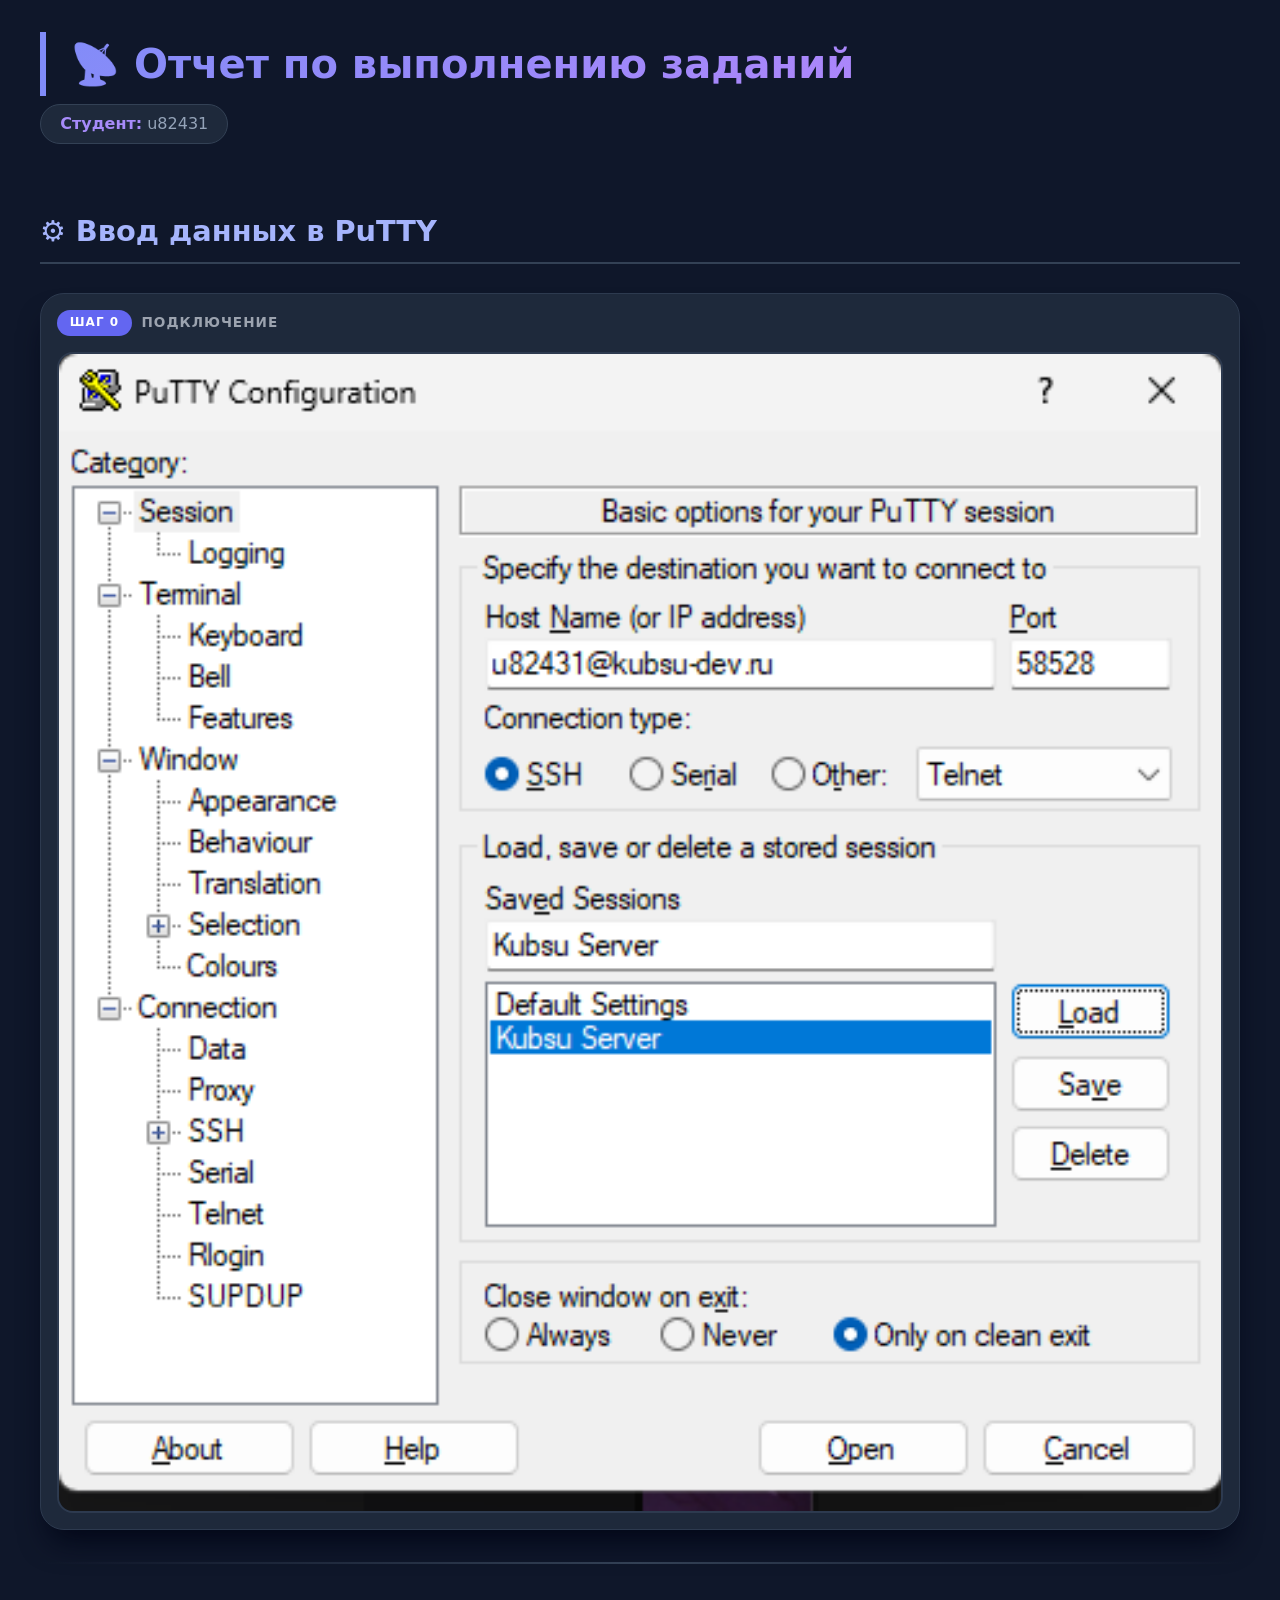
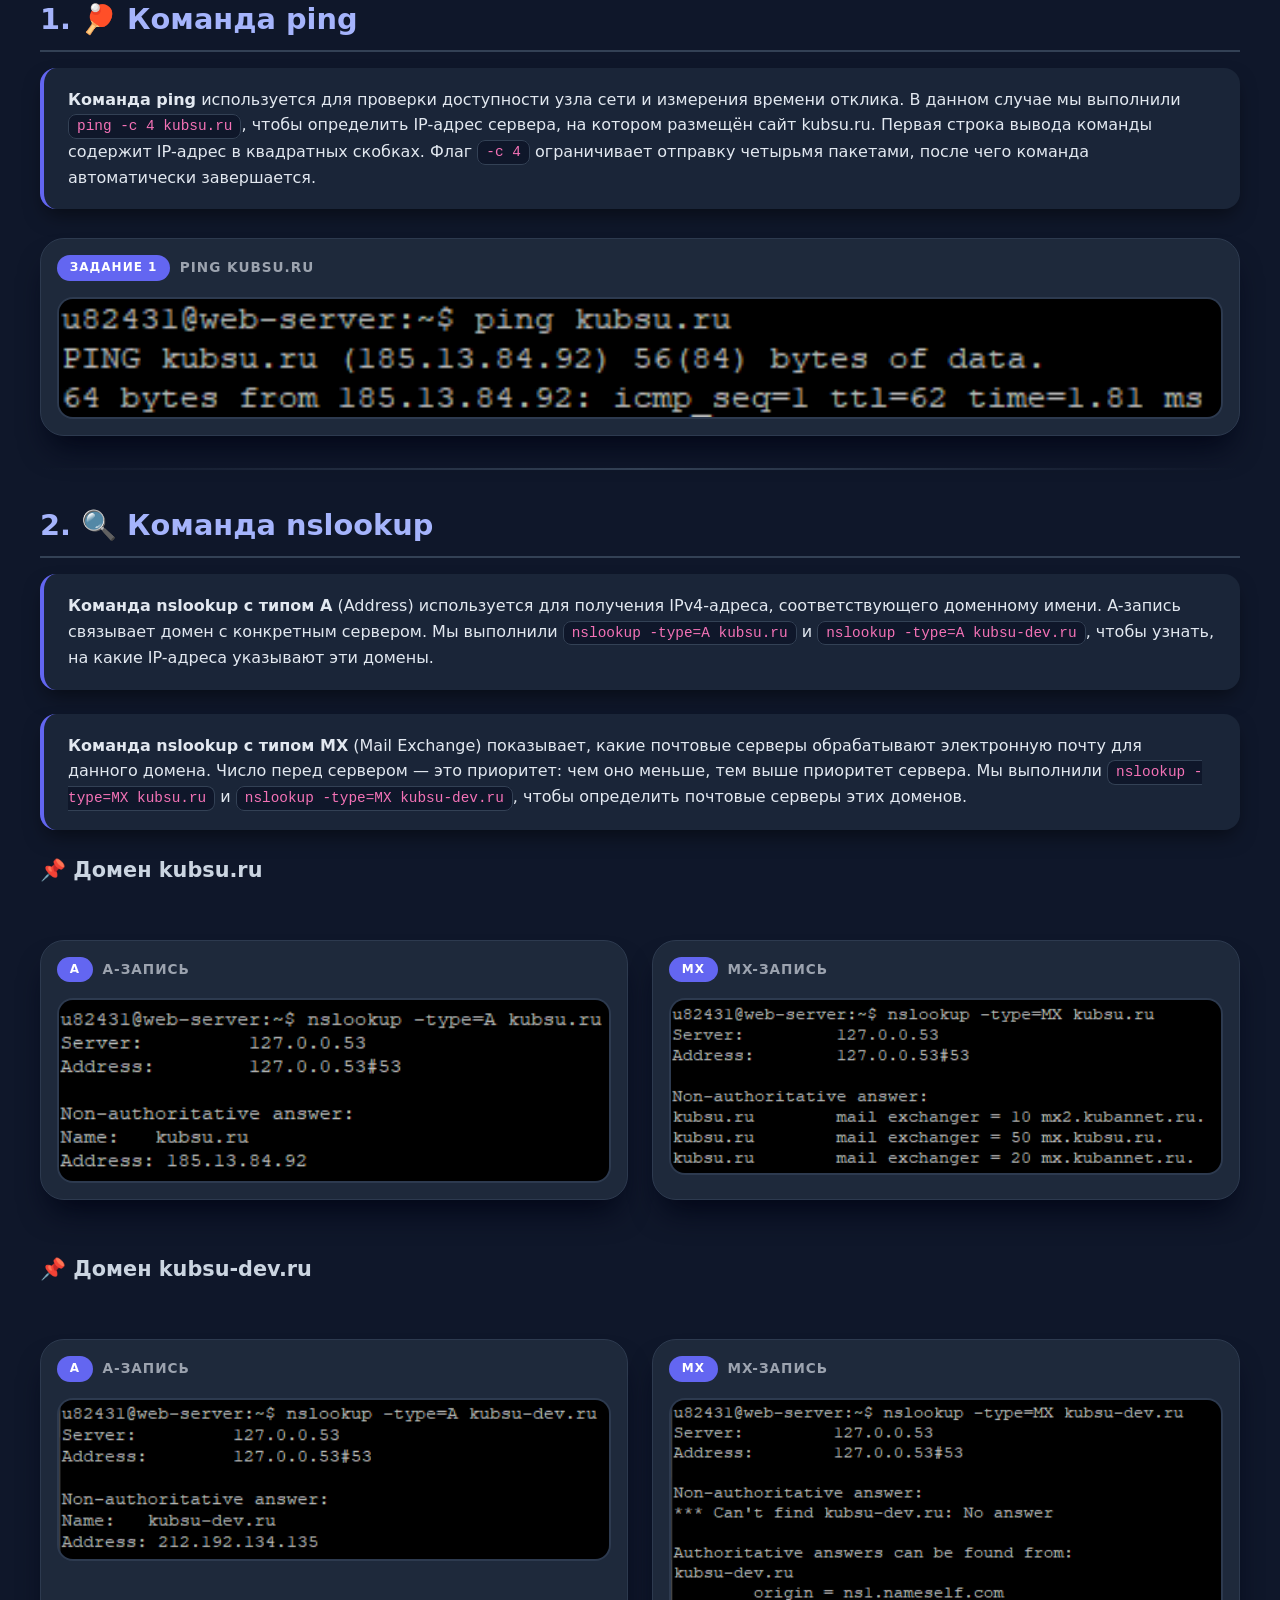
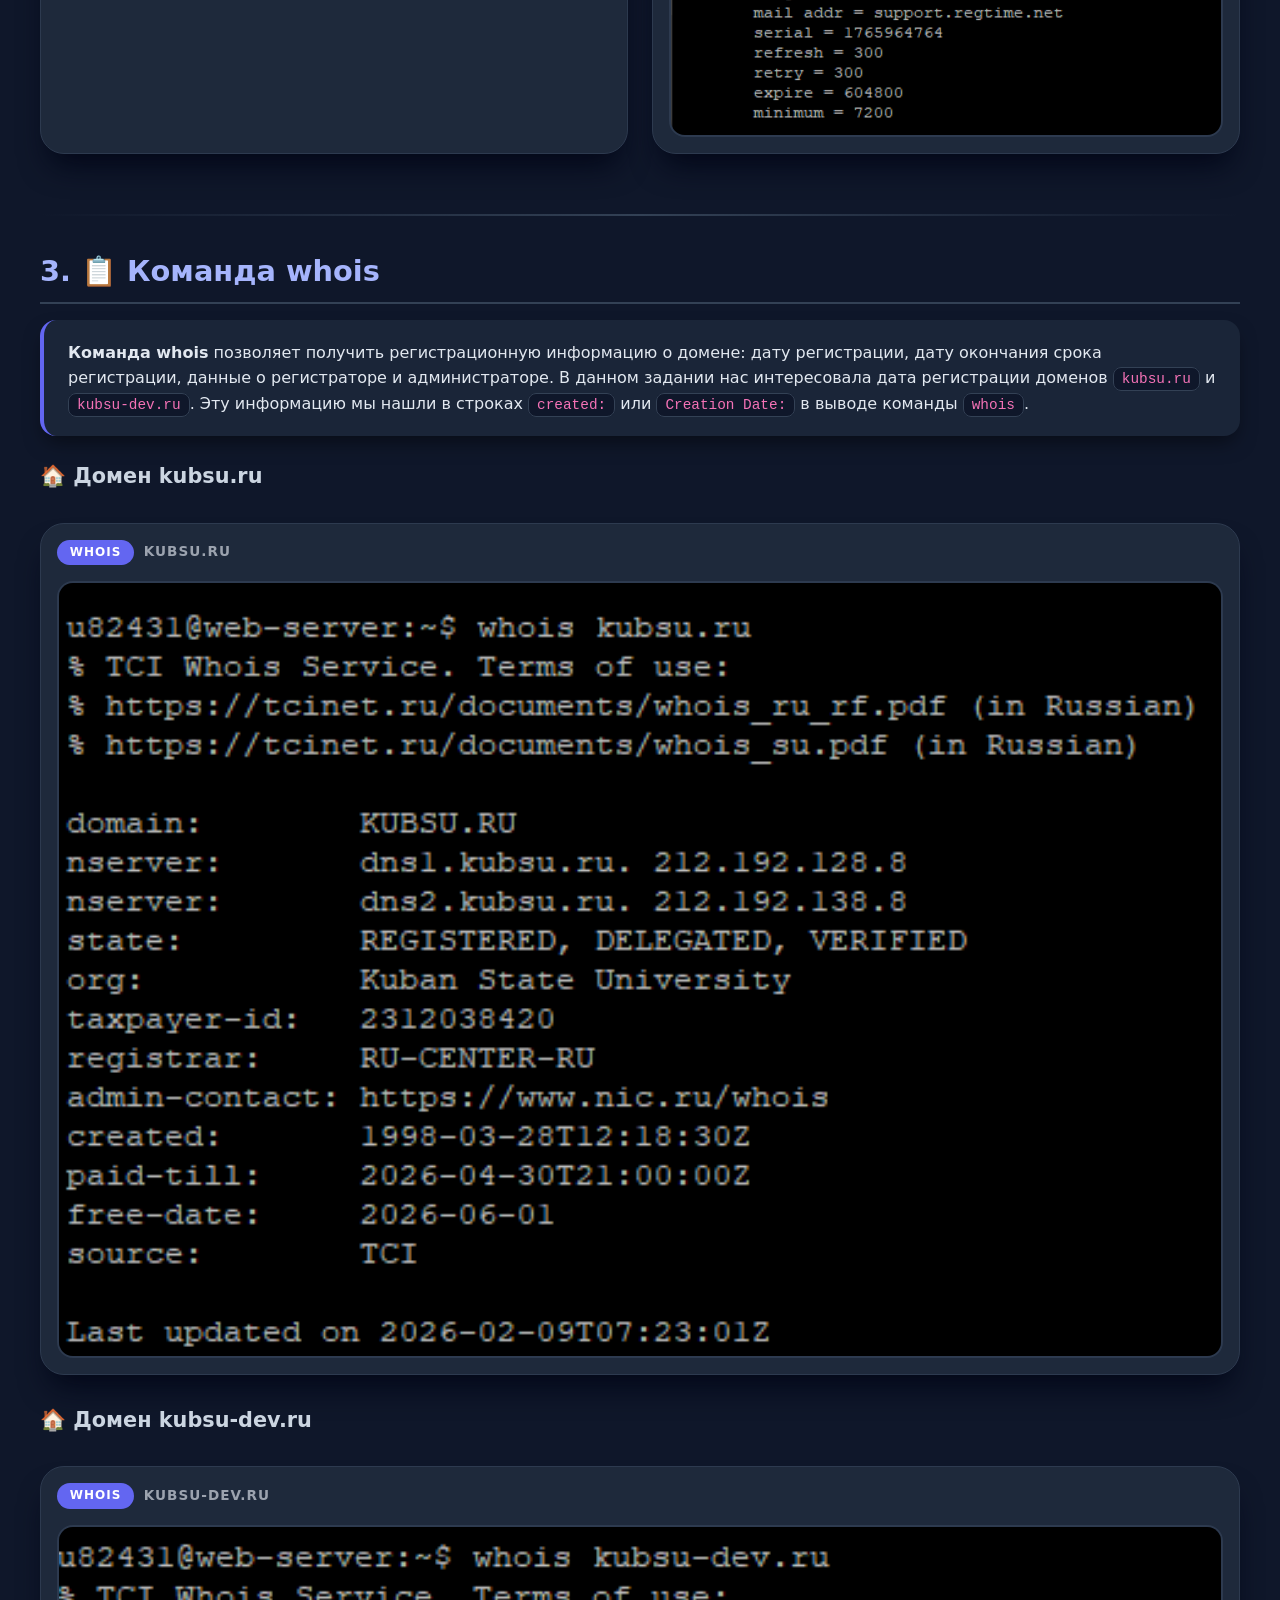
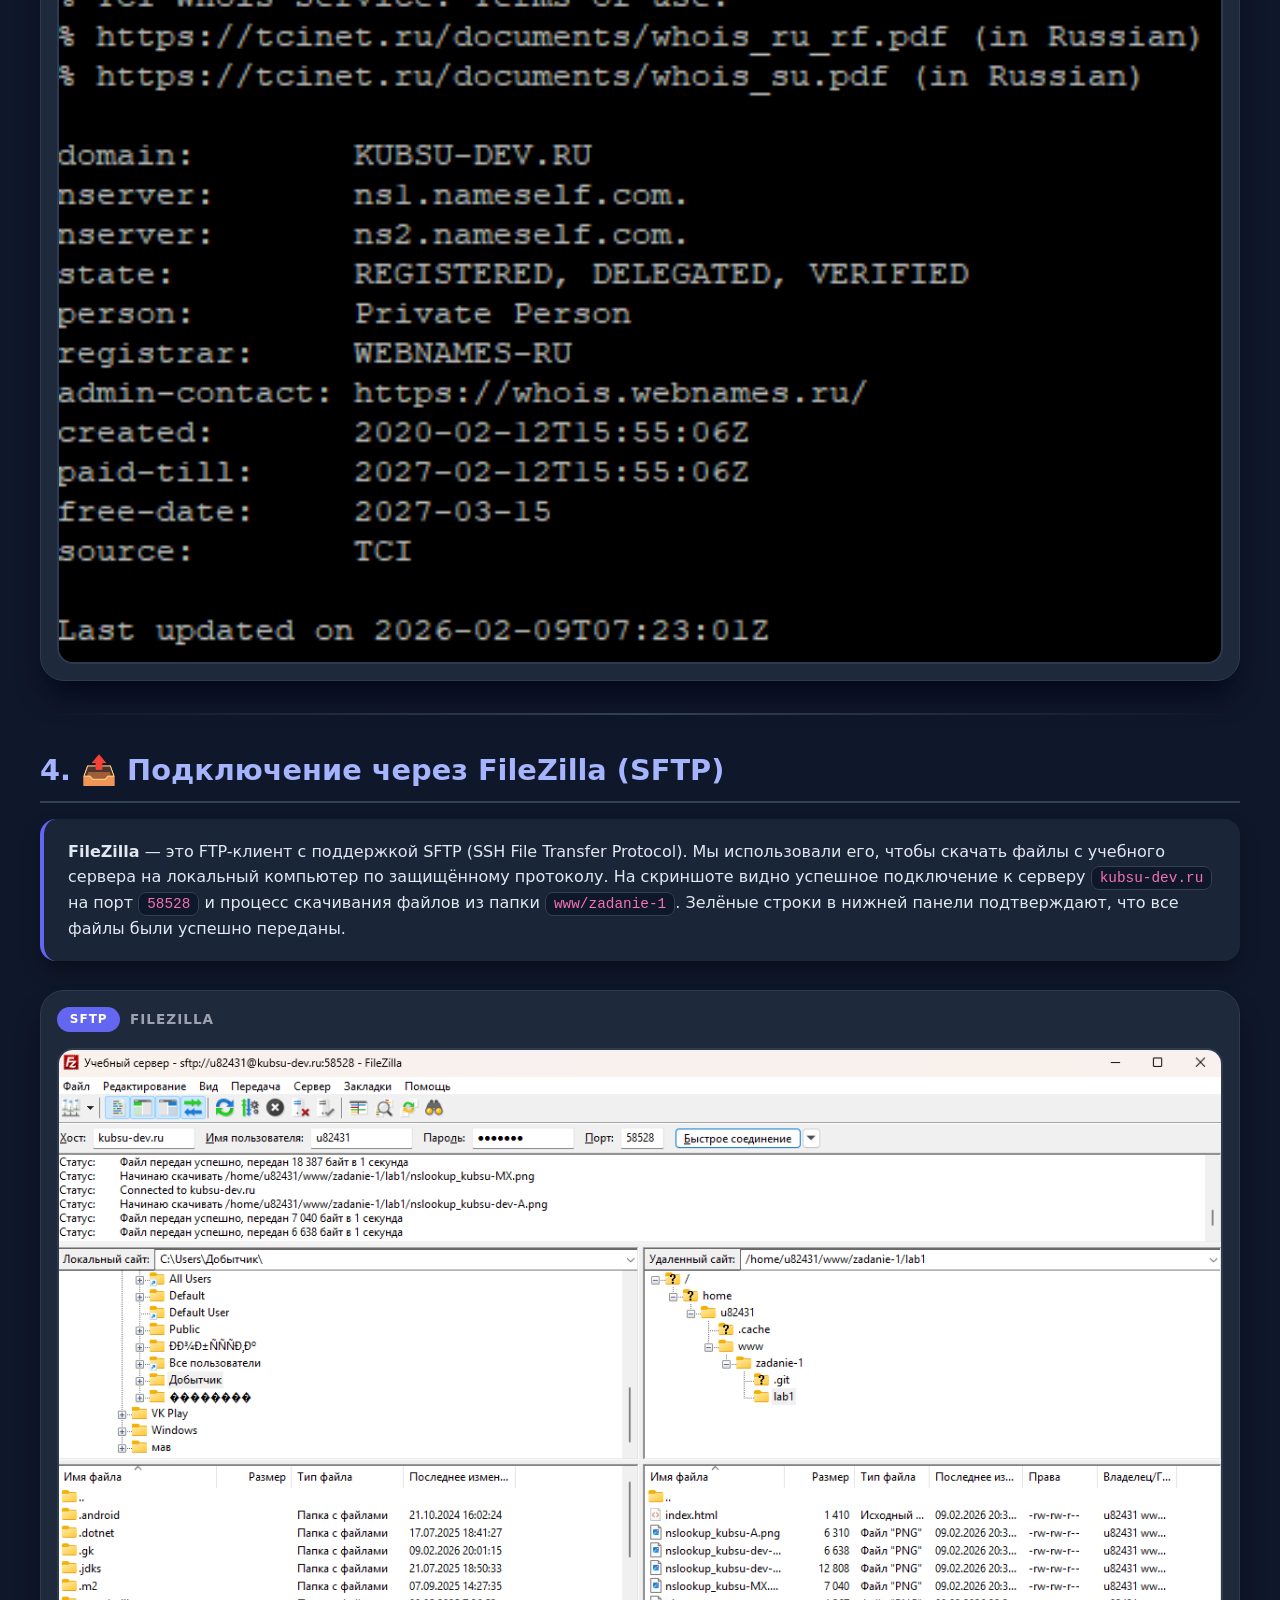
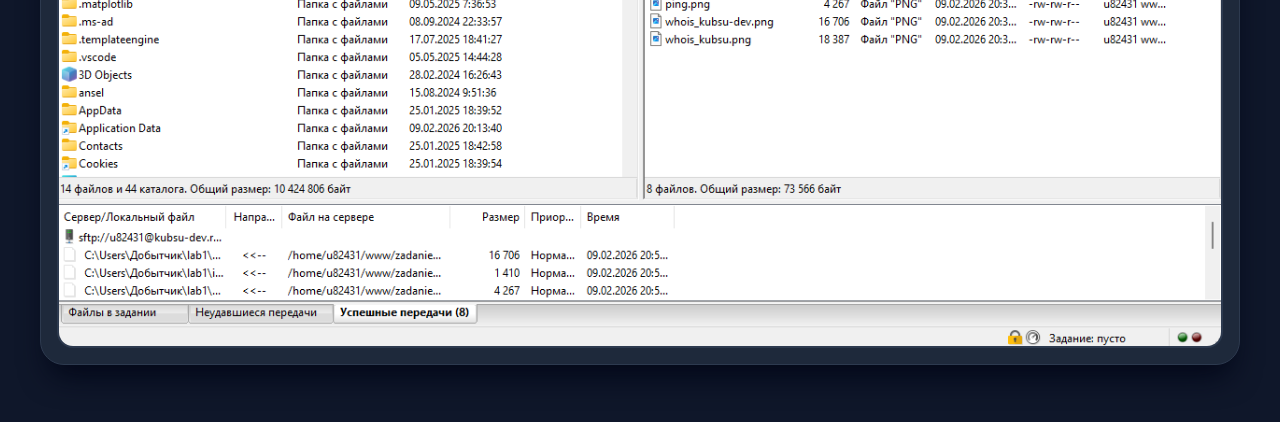
==== commit 37c04486: "The last ver" ====
--- a/zadanie-1/index.html
+++ b/zadanie-1/index.html
@@ -265,10 +265,6 @@
             <img src="screenshots/filezilla.png" alt="FileZilla">
         </div>
 
-        <!-- Дополнительная информация -->
-        <div class="note">
-            ✅ Все задания выполнены, скриншоты загружены. Работа сдана.
-        </div>
     </div>
 </body>
 </html>
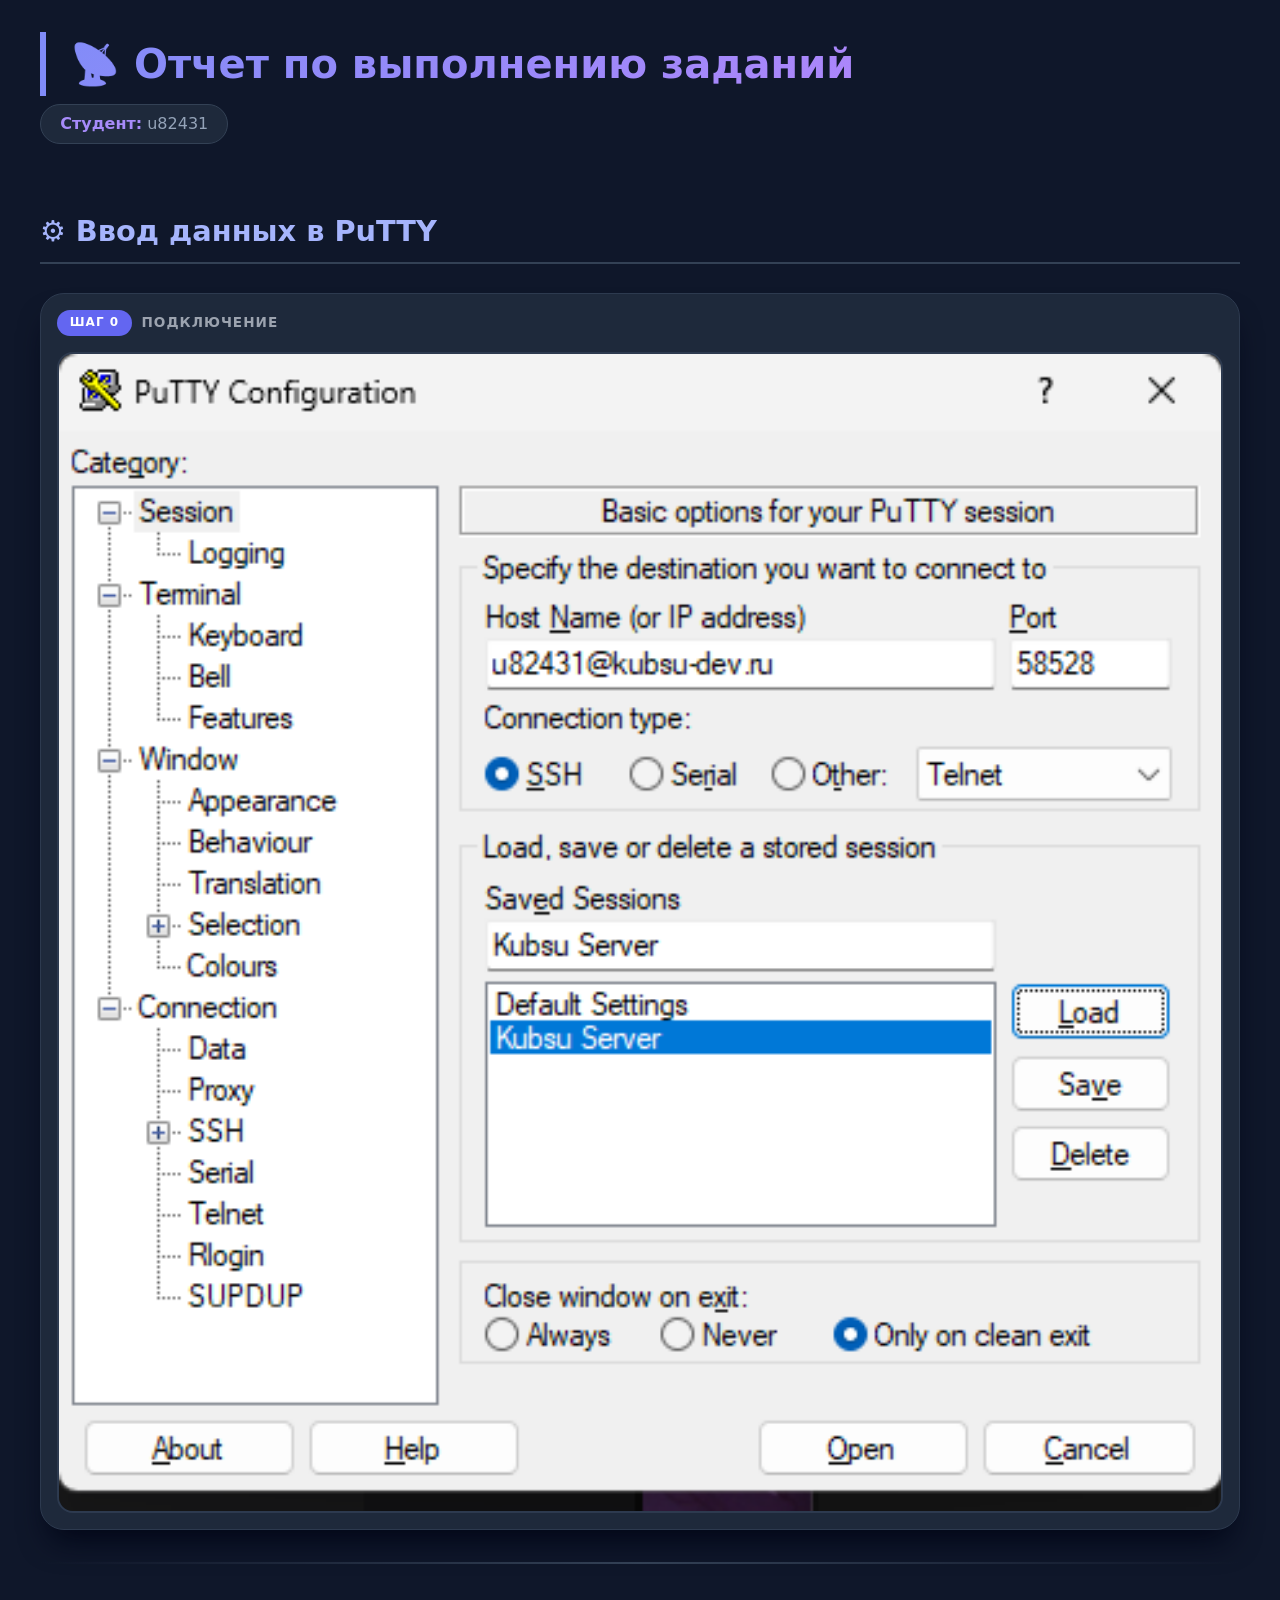
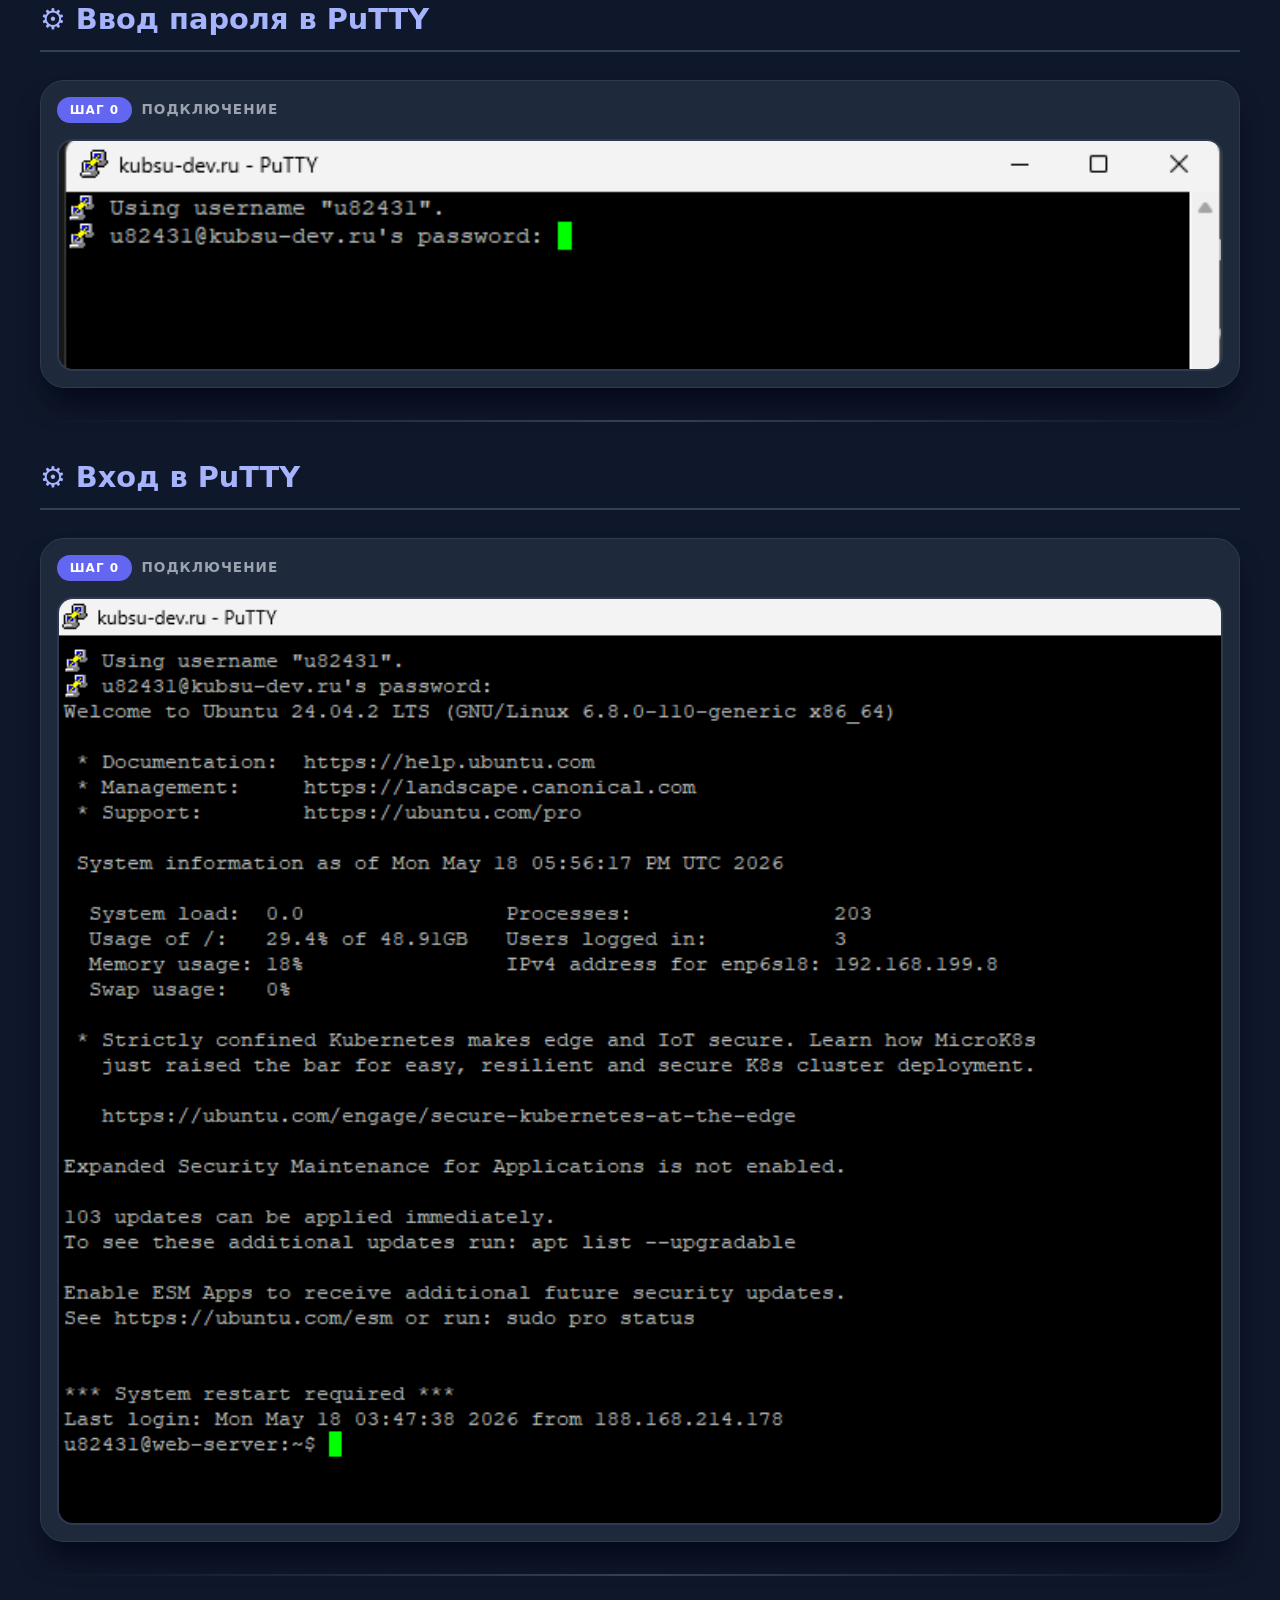
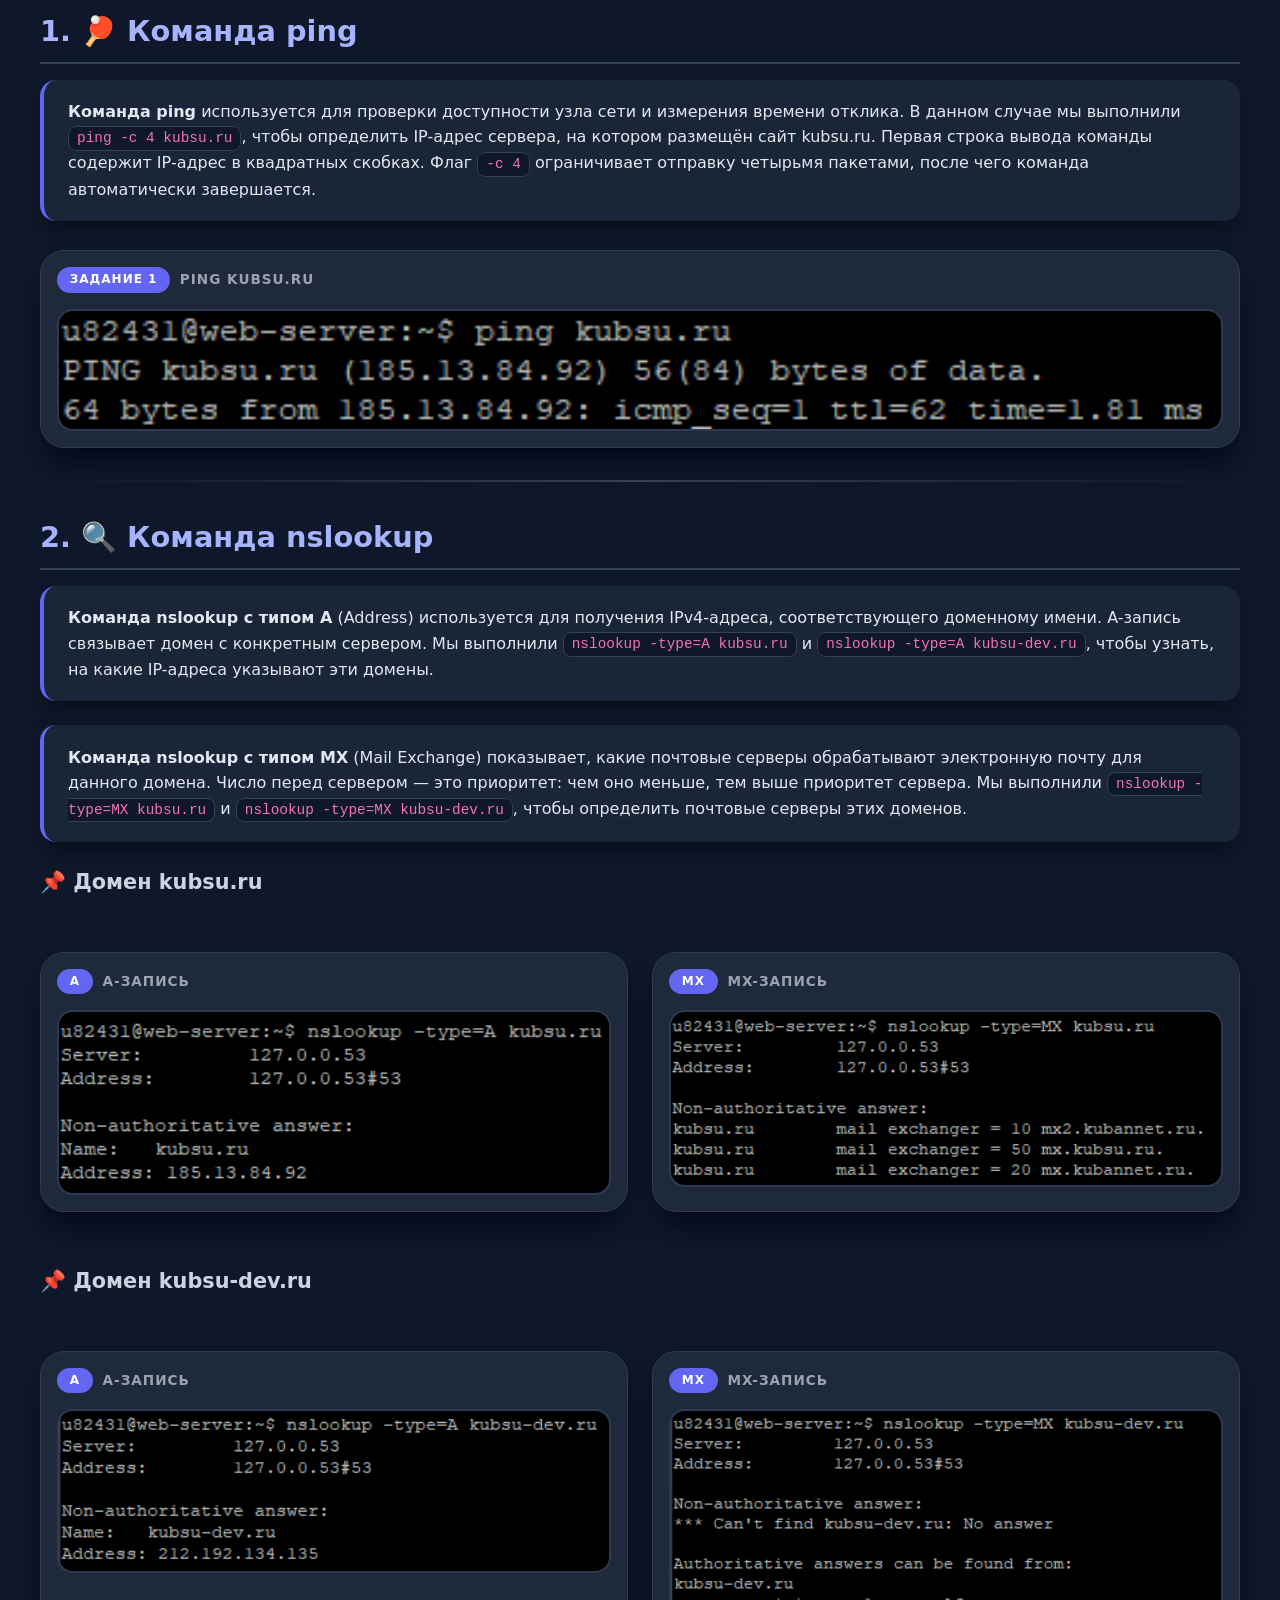
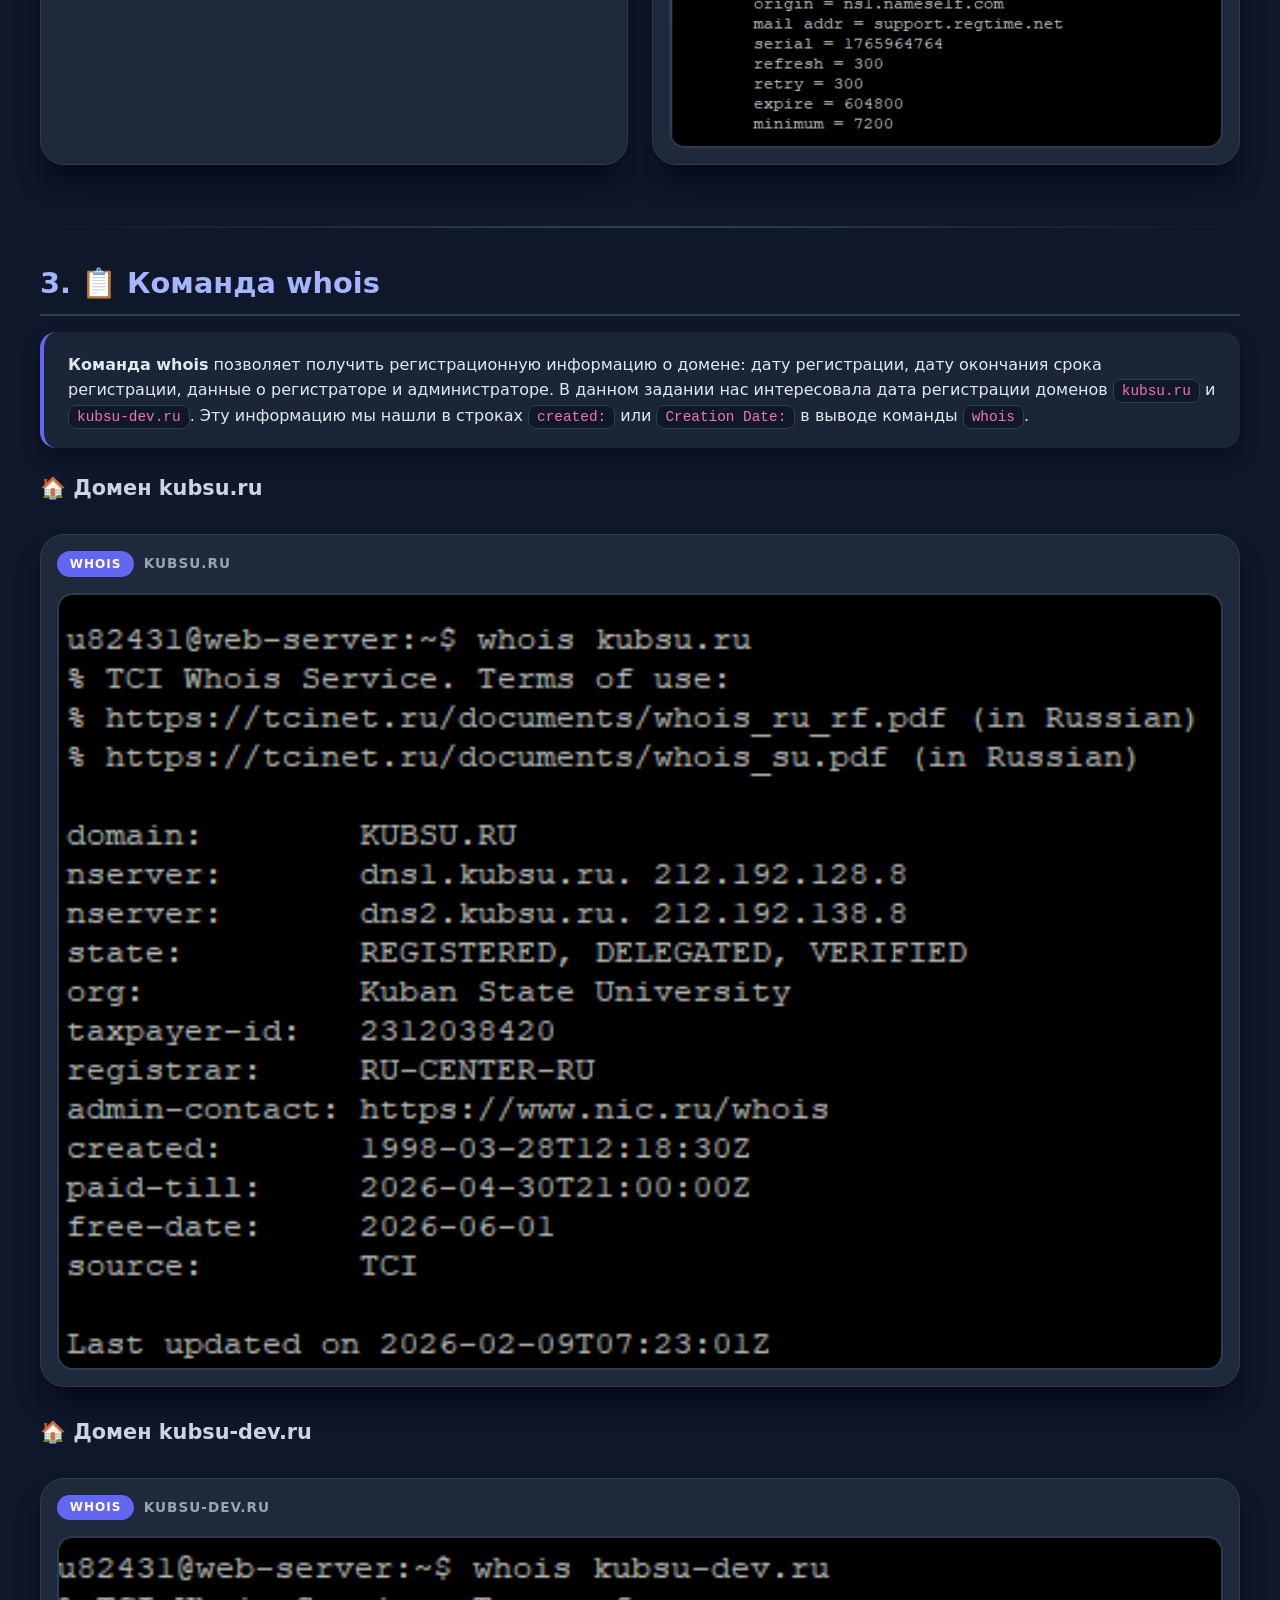
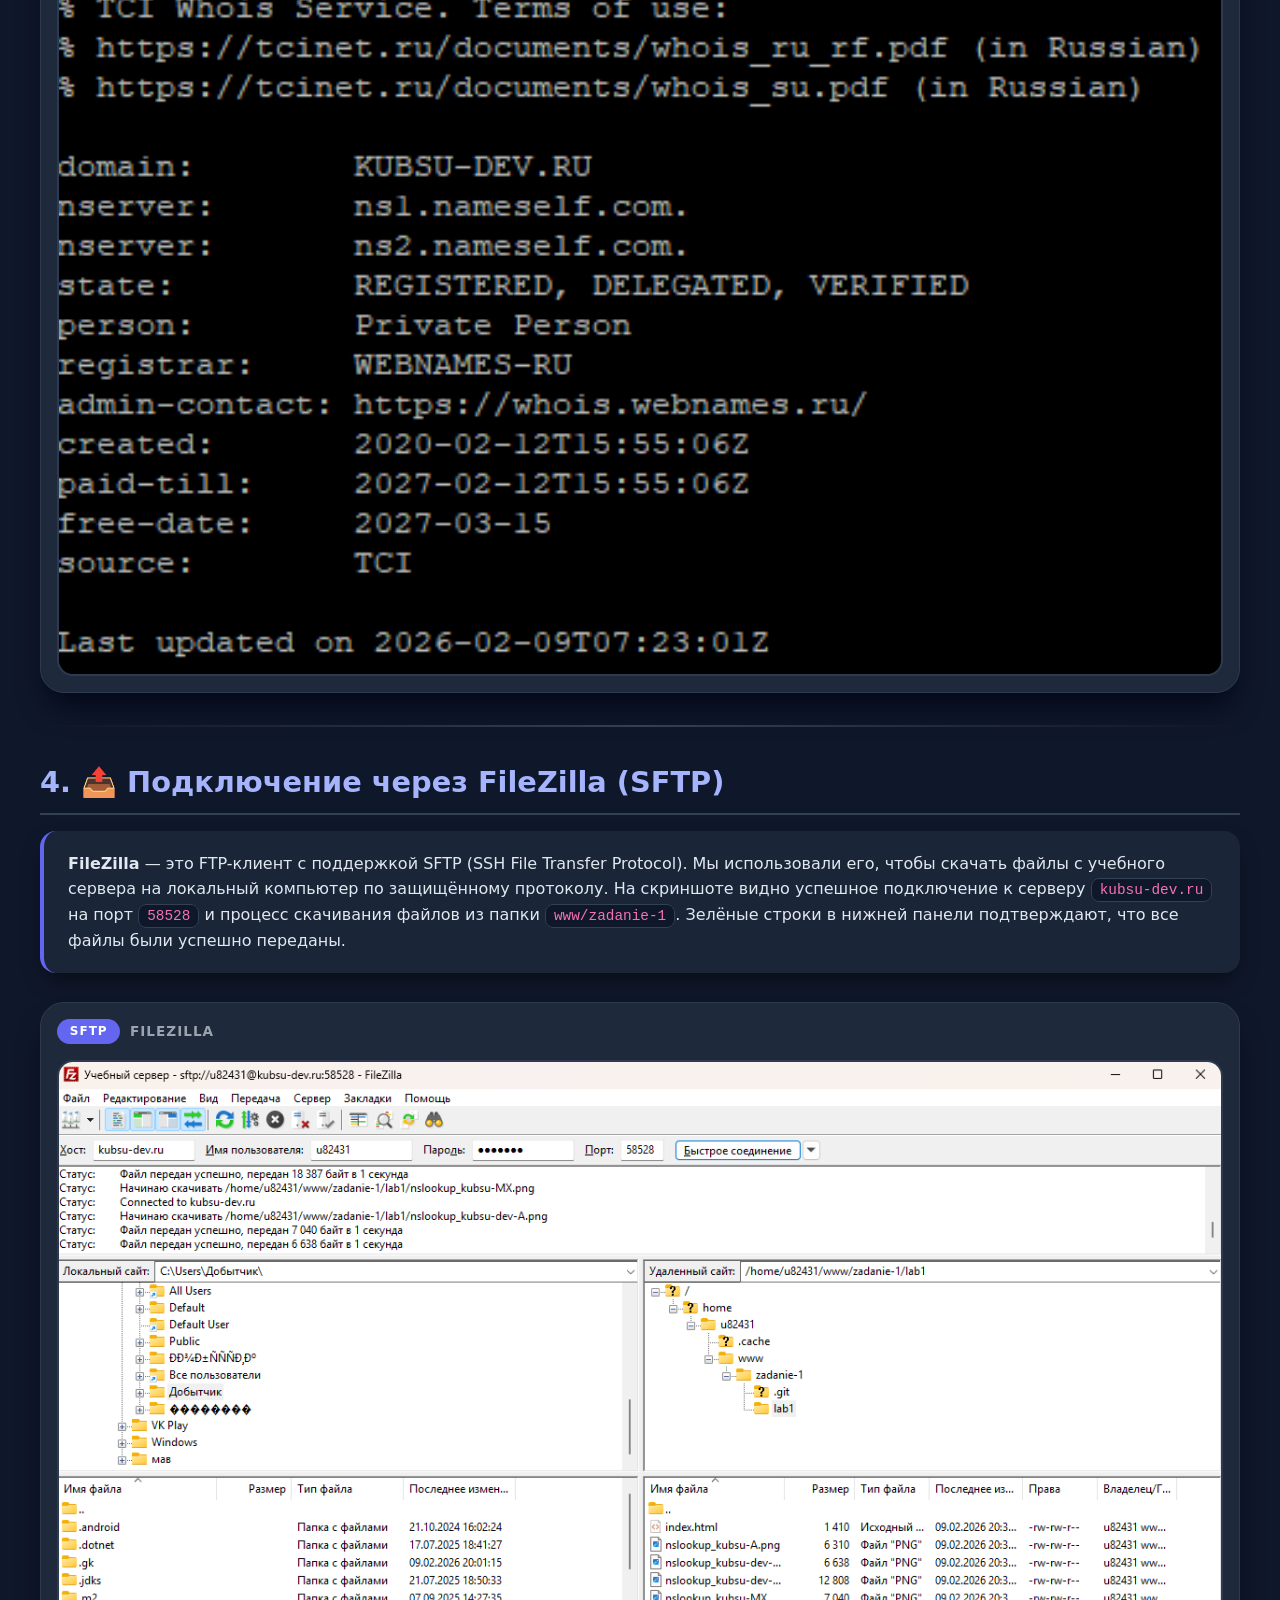
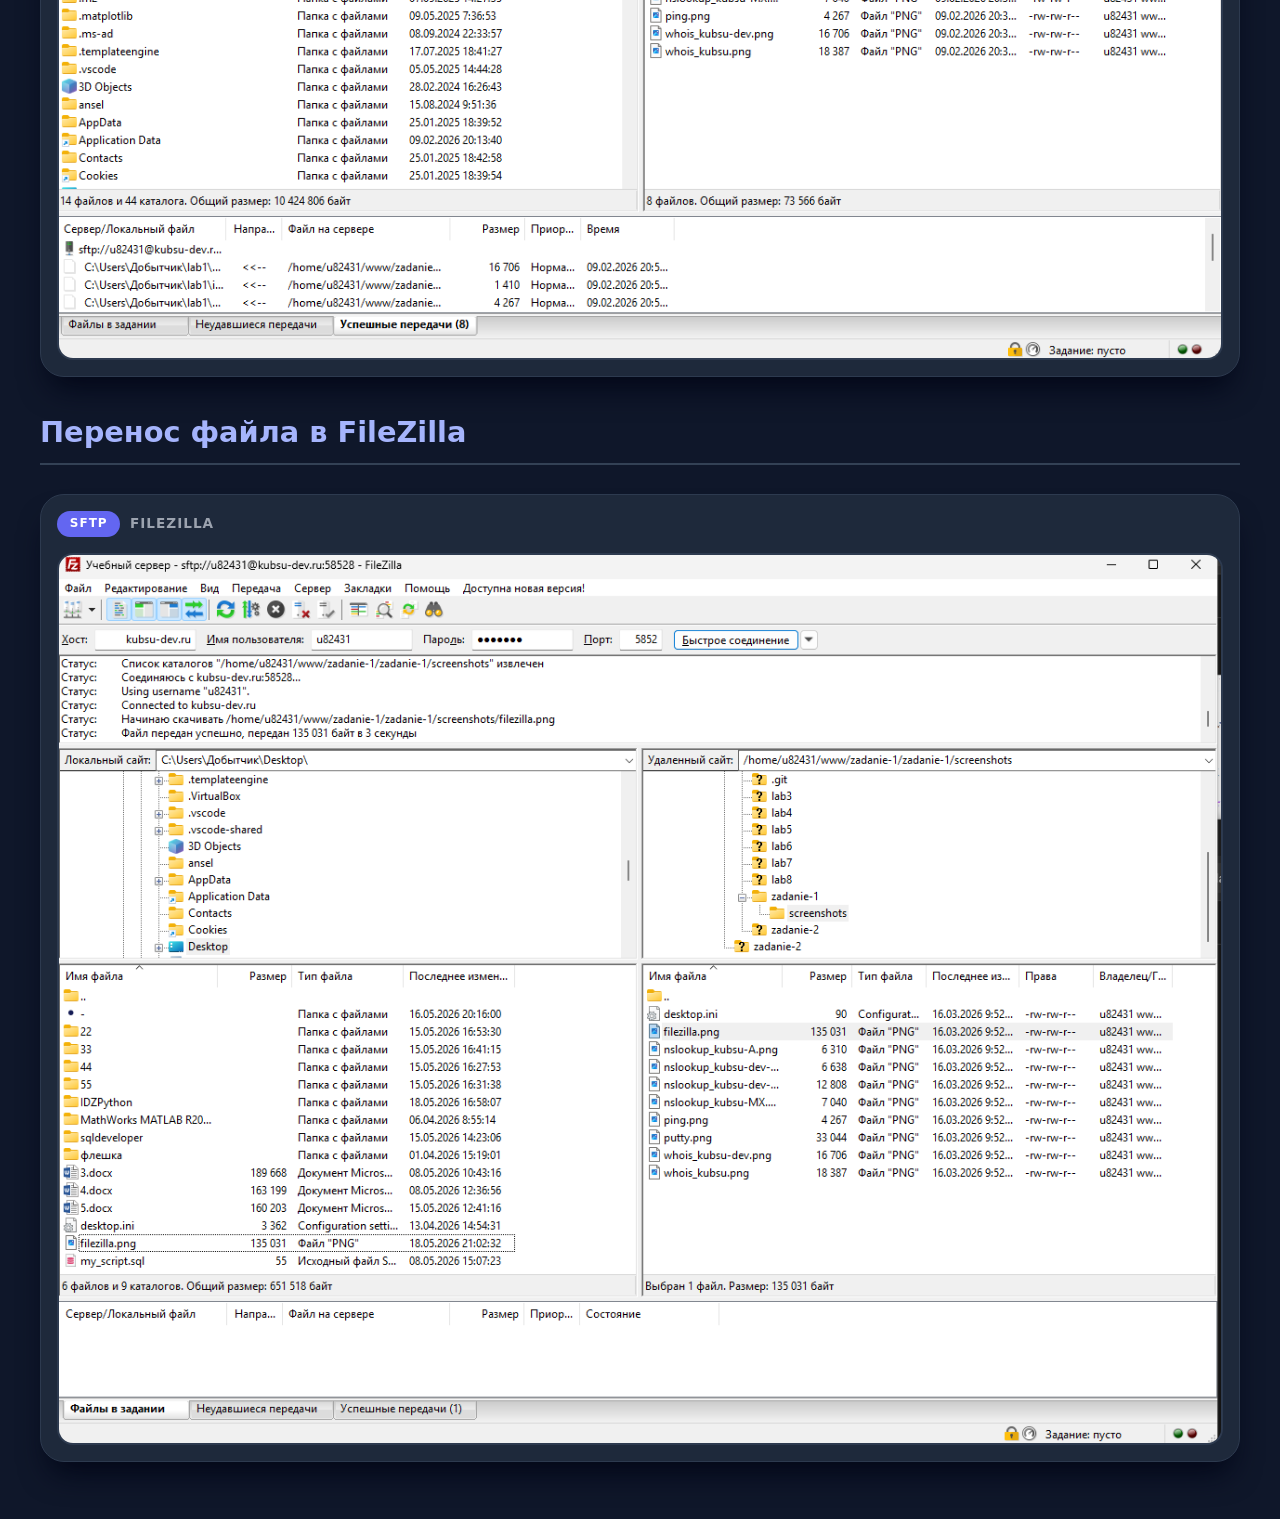
==== commit 4f7abf61: "new changes" ====
--- a/zadanie-1/index.html
+++ b/zadanie-1/index.html
@@ -184,6 +184,27 @@
 
         <hr>
 
+        <h2>⚙️ Ввод пароля в PuTTY</h2>
+        <div class="screenshot-card">
+            <div class="screenshot-label">
+                <span>шаг 0</span> подключение
+            </div>
+            <img src="screenshots/enterPass.png" alt="Ввод пароля">
+        </div>
+
+        <hr>
+
+        <h2>⚙️ Вход в PuTTY</h2>
+        <div class="screenshot-card">
+            <div class="screenshot-label">
+                <span>шаг 0</span> подключение
+            </div>
+            <img src="screenshots/afterEnterPass.png" alt="Вход на сервер">
+        </div>
+
+        <hr>
+
+
         <!-- 1. Ping -->
         <h2>1. 🏓 Команда ping</h2>
         <p>
@@ -265,6 +286,12 @@
             <img src="screenshots/filezilla.png" alt="FileZilla">
         </div>
 
+        <h2>Перенос файла в FileZilla</h2>
+        <div class="screenshot-card">
+            <div class="screenshot-label"><span>SFTP</span> FileZilla</div>
+            <img src="screenshots/fileZillaPNG.png" alt="FileZilla">
+        </div>
+
     </div>
 </body>
 </html>
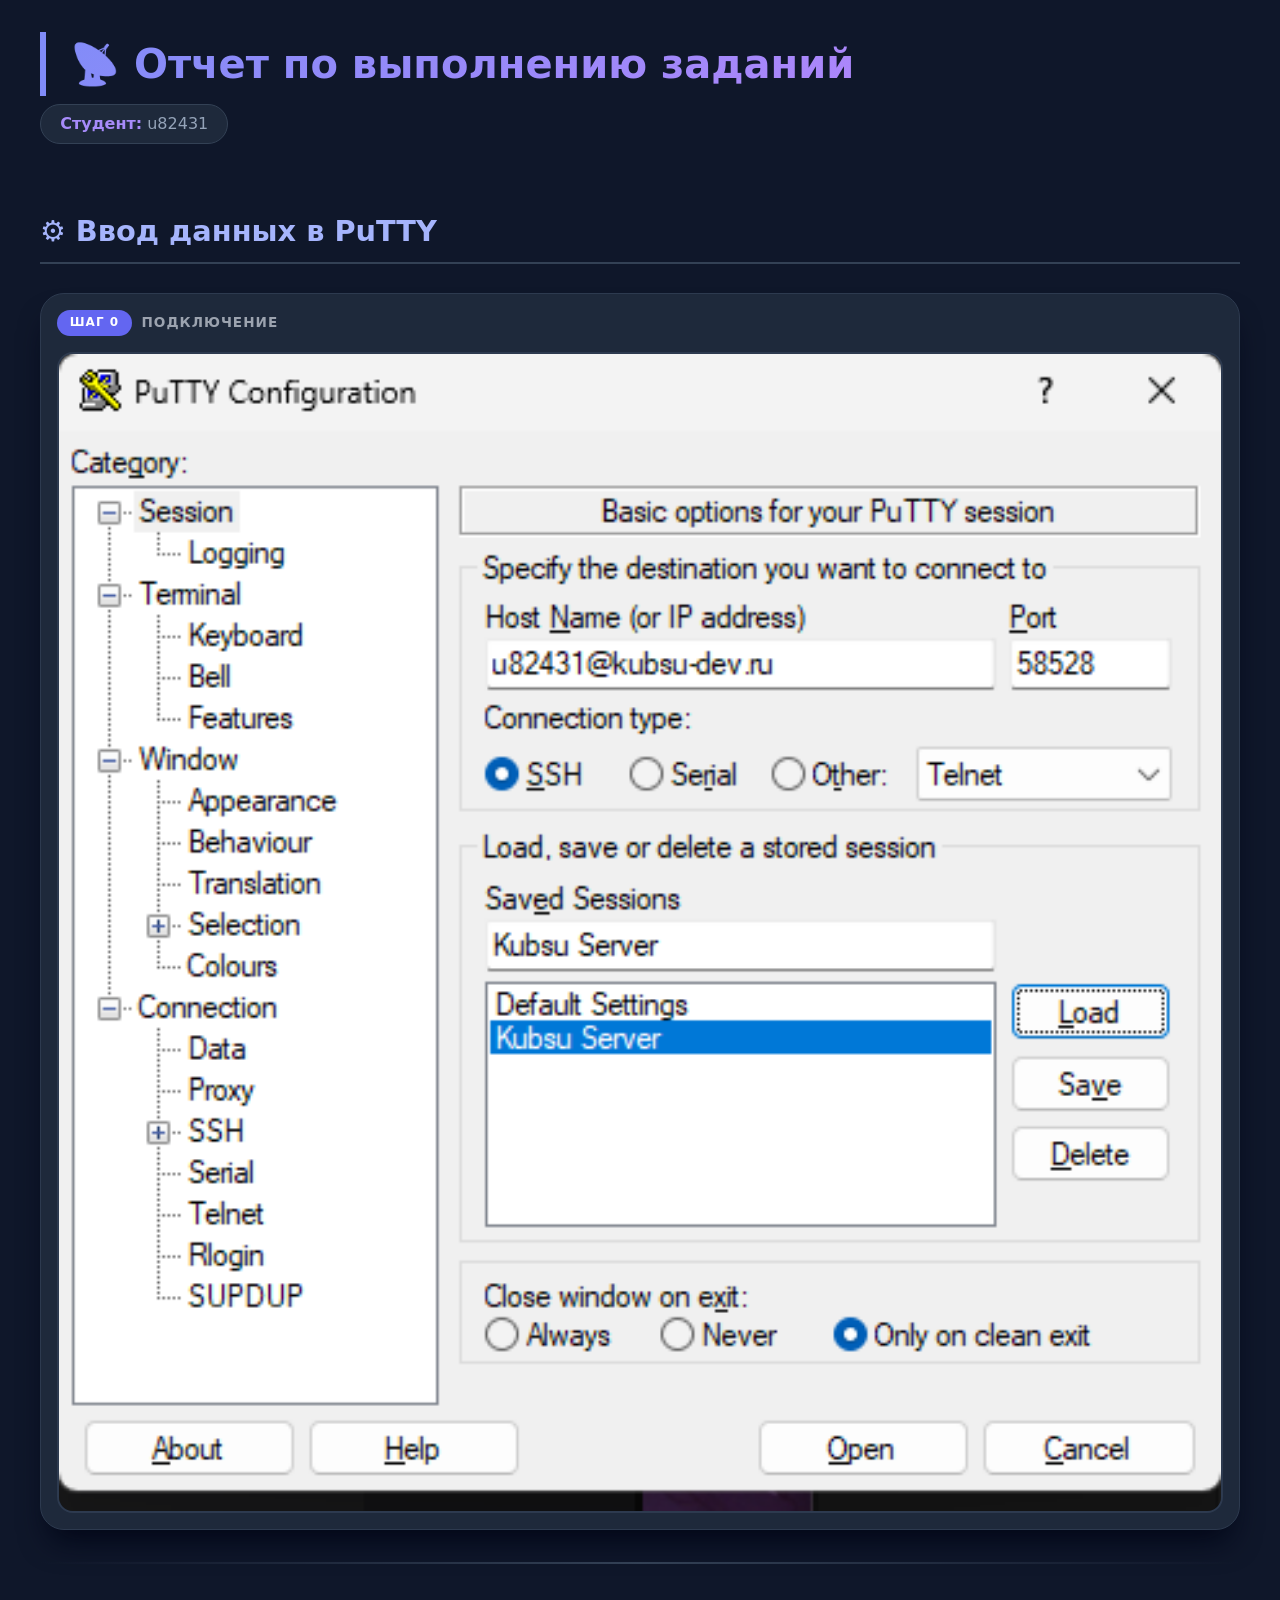
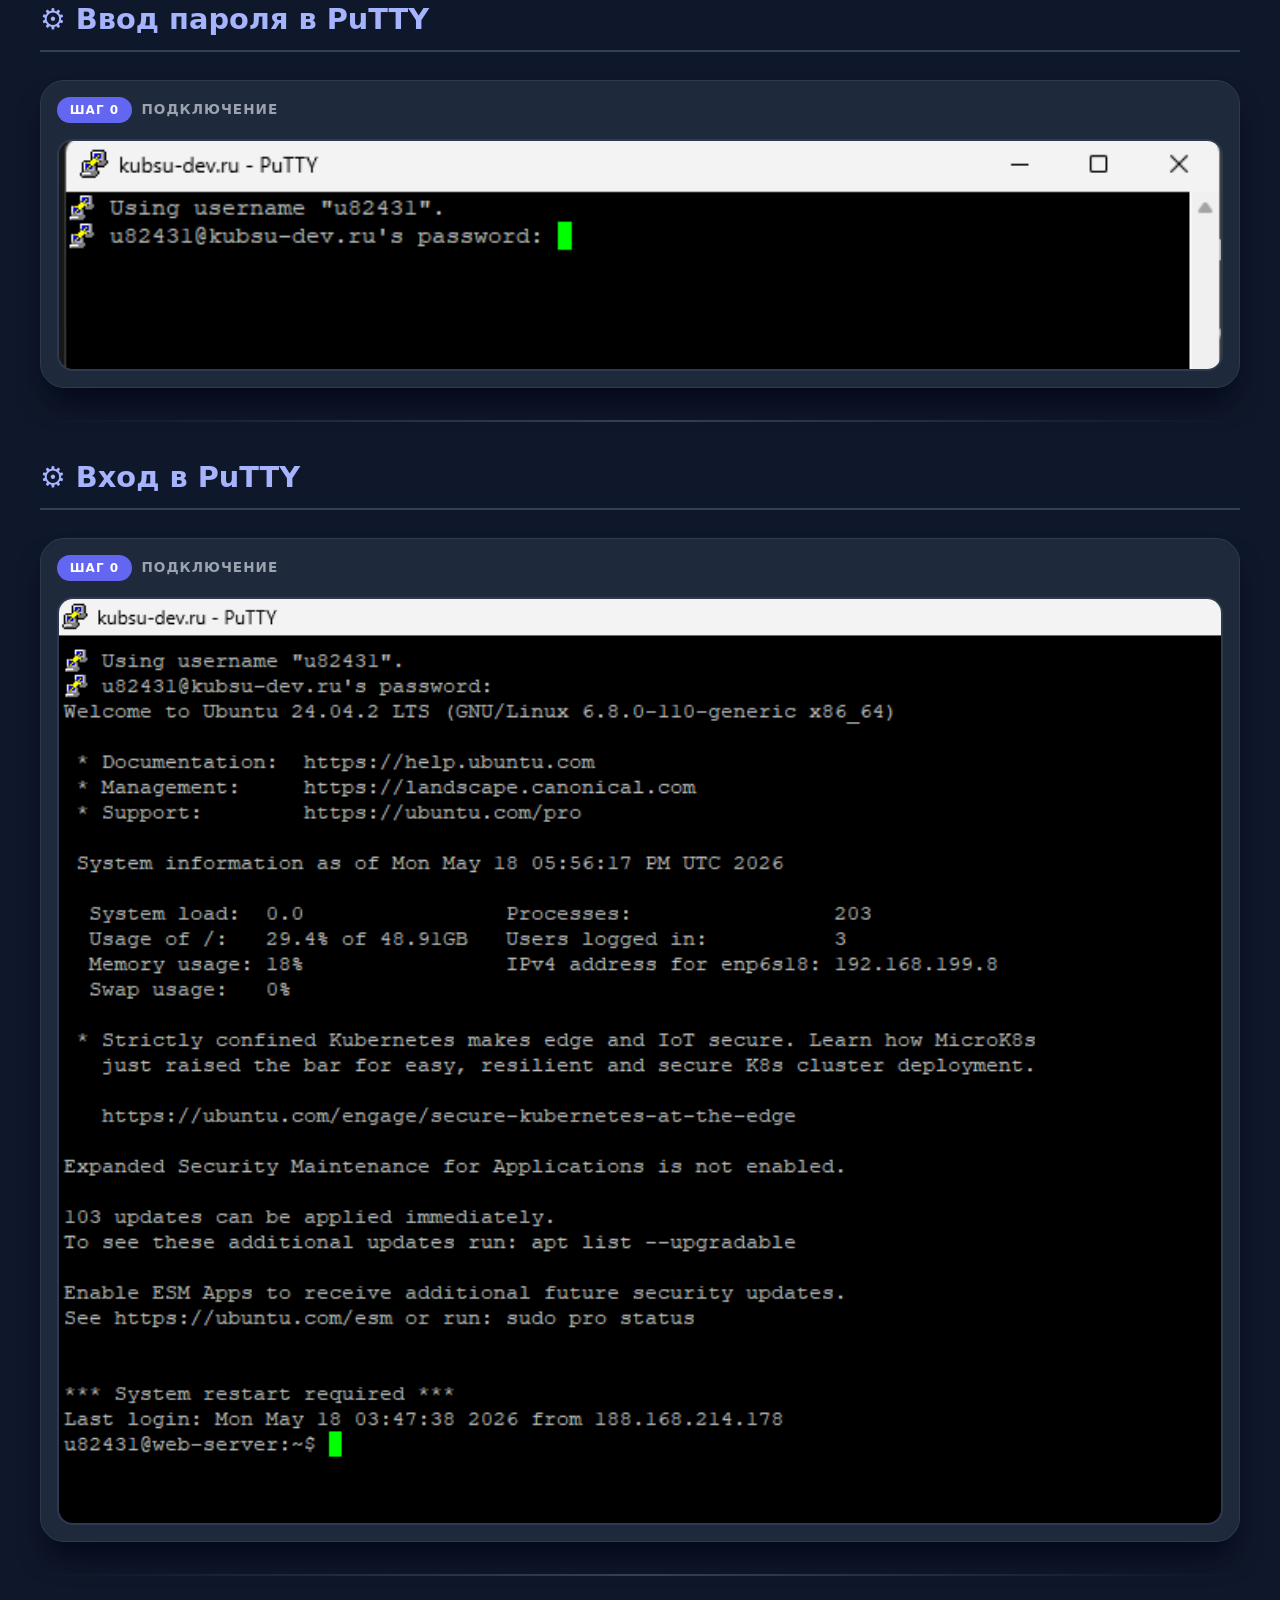
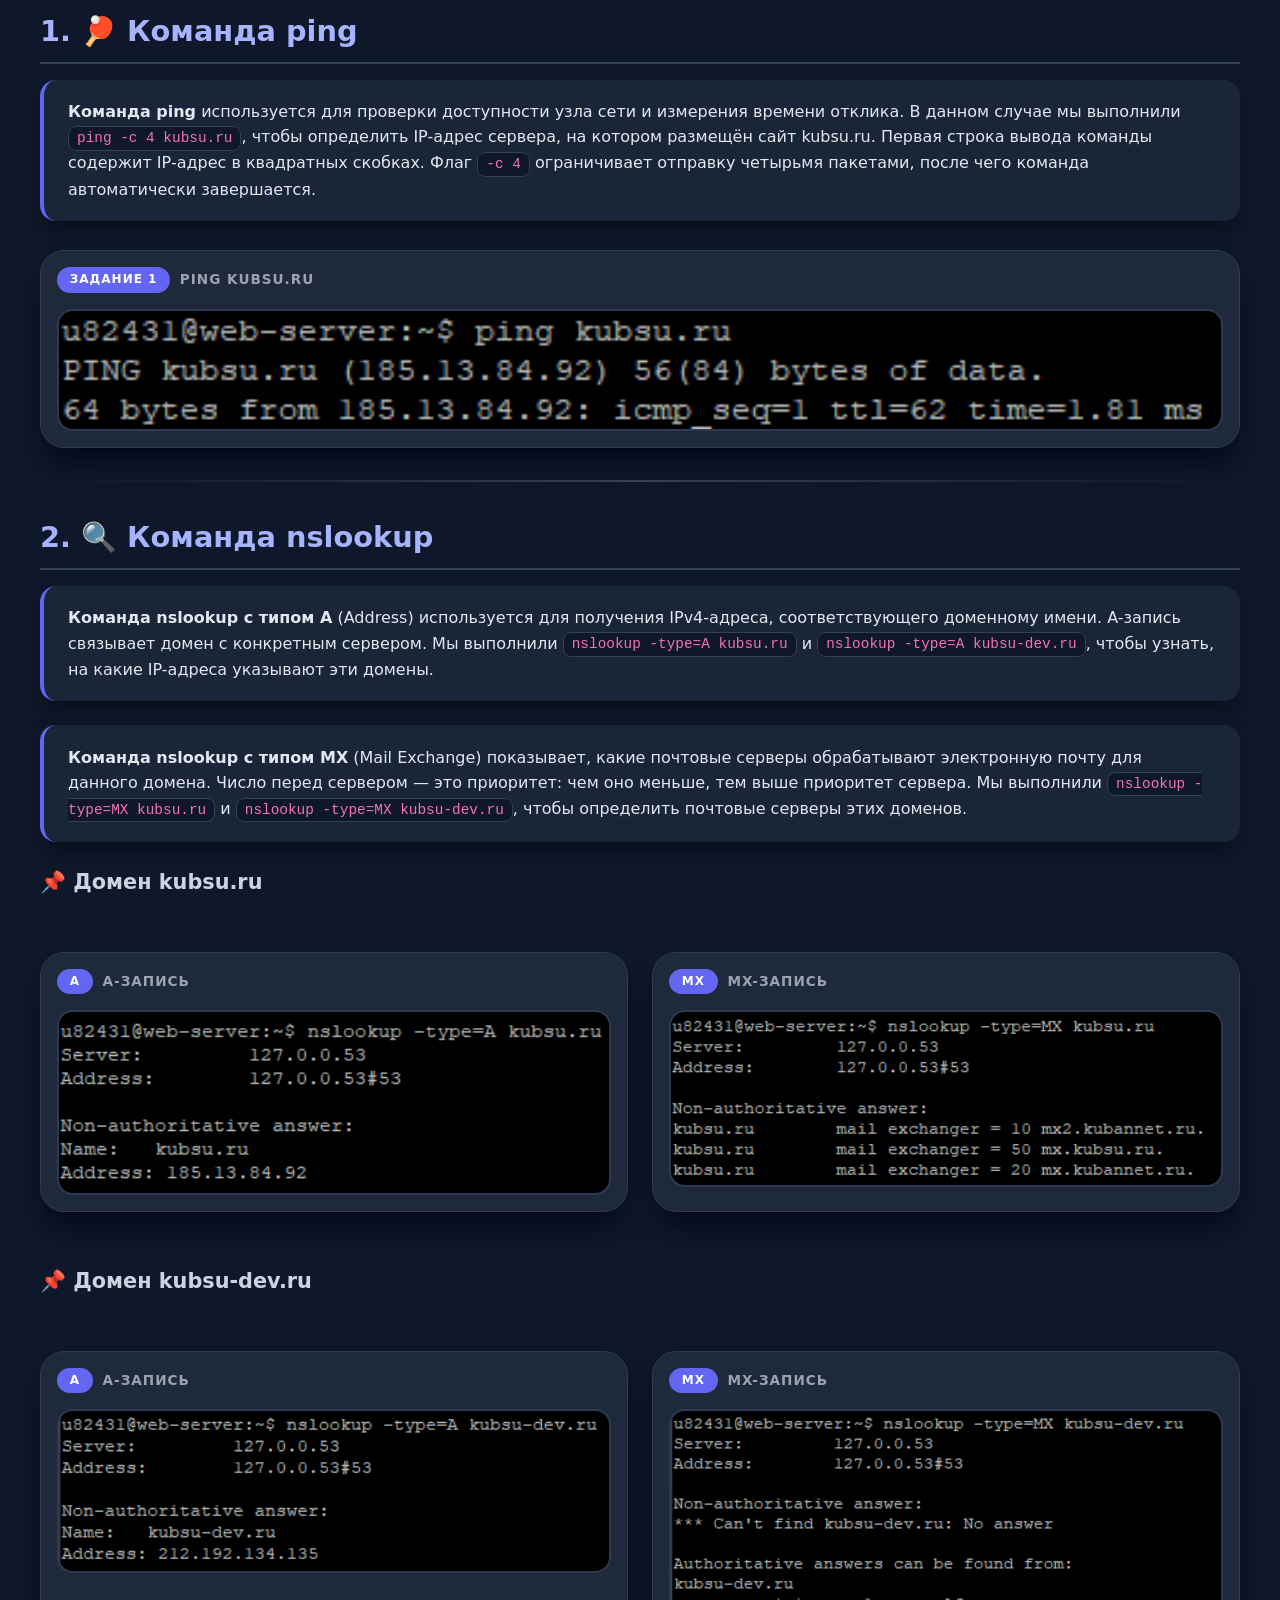
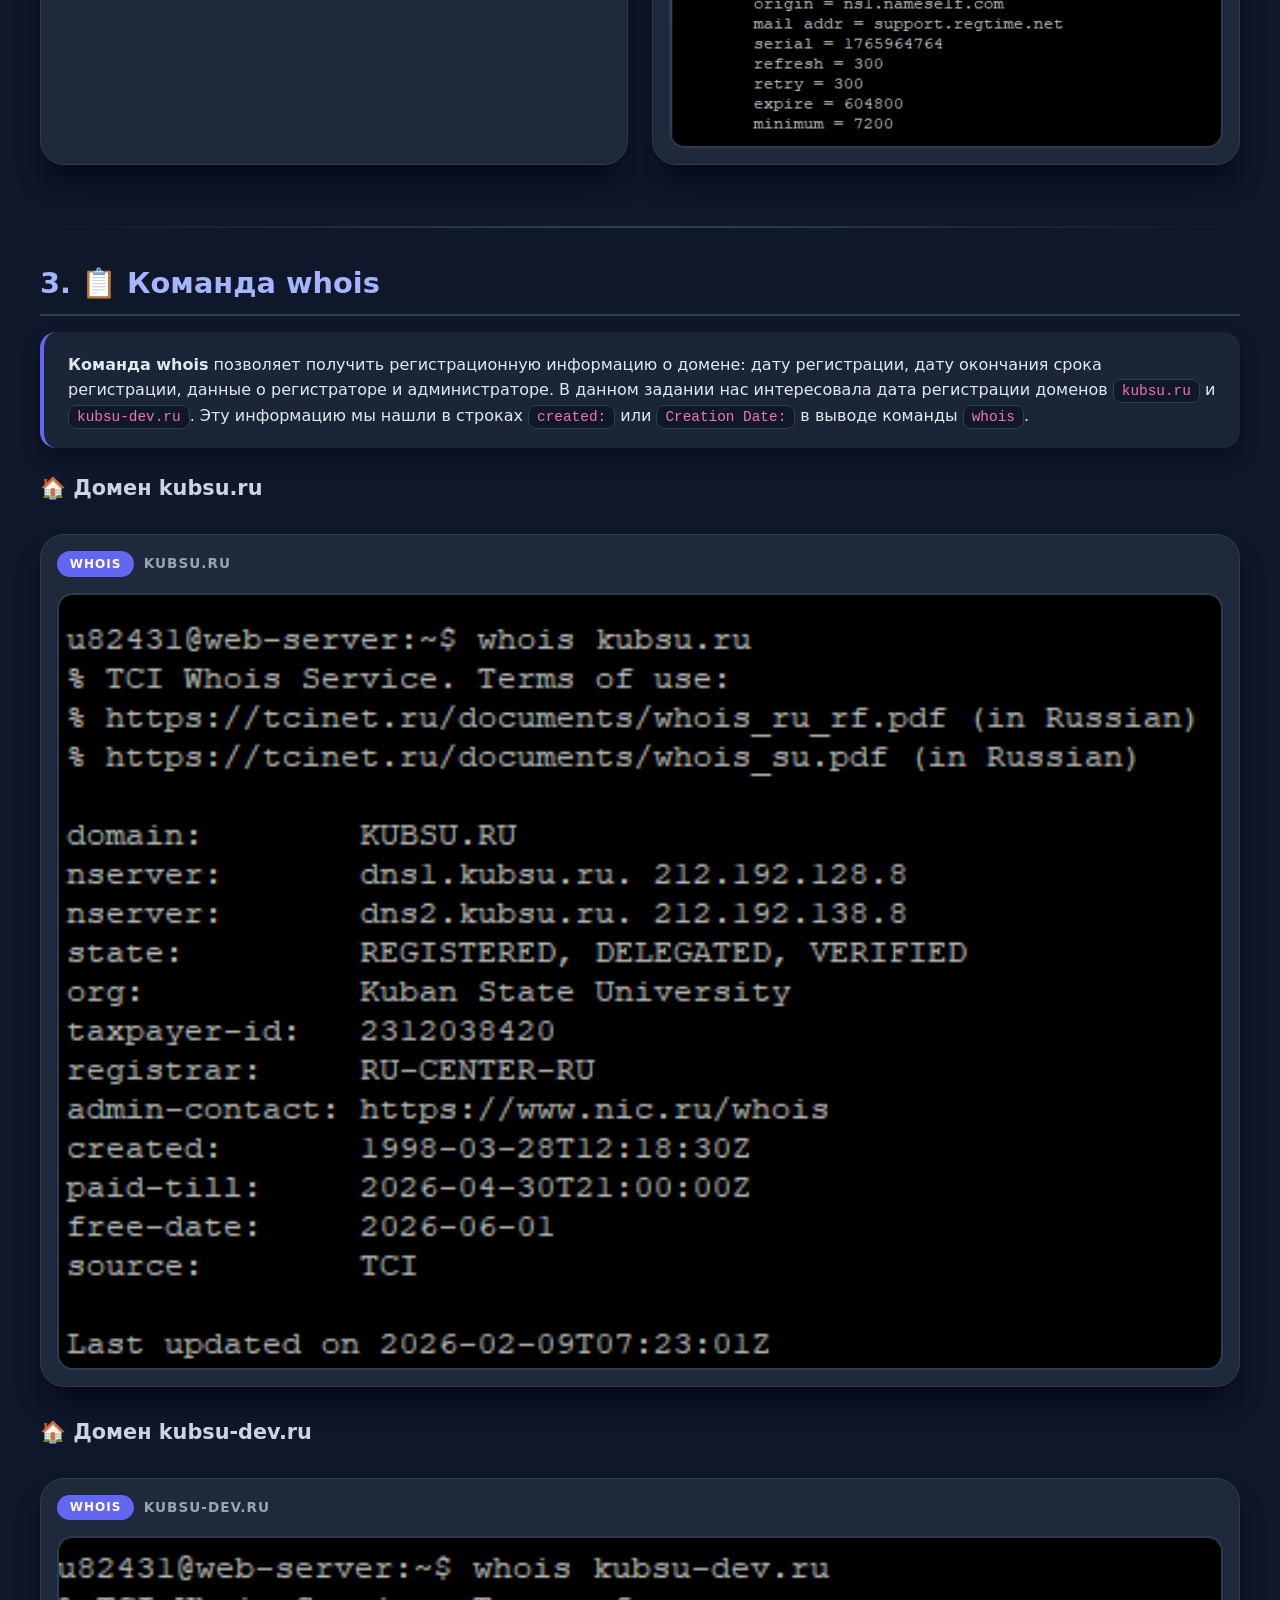
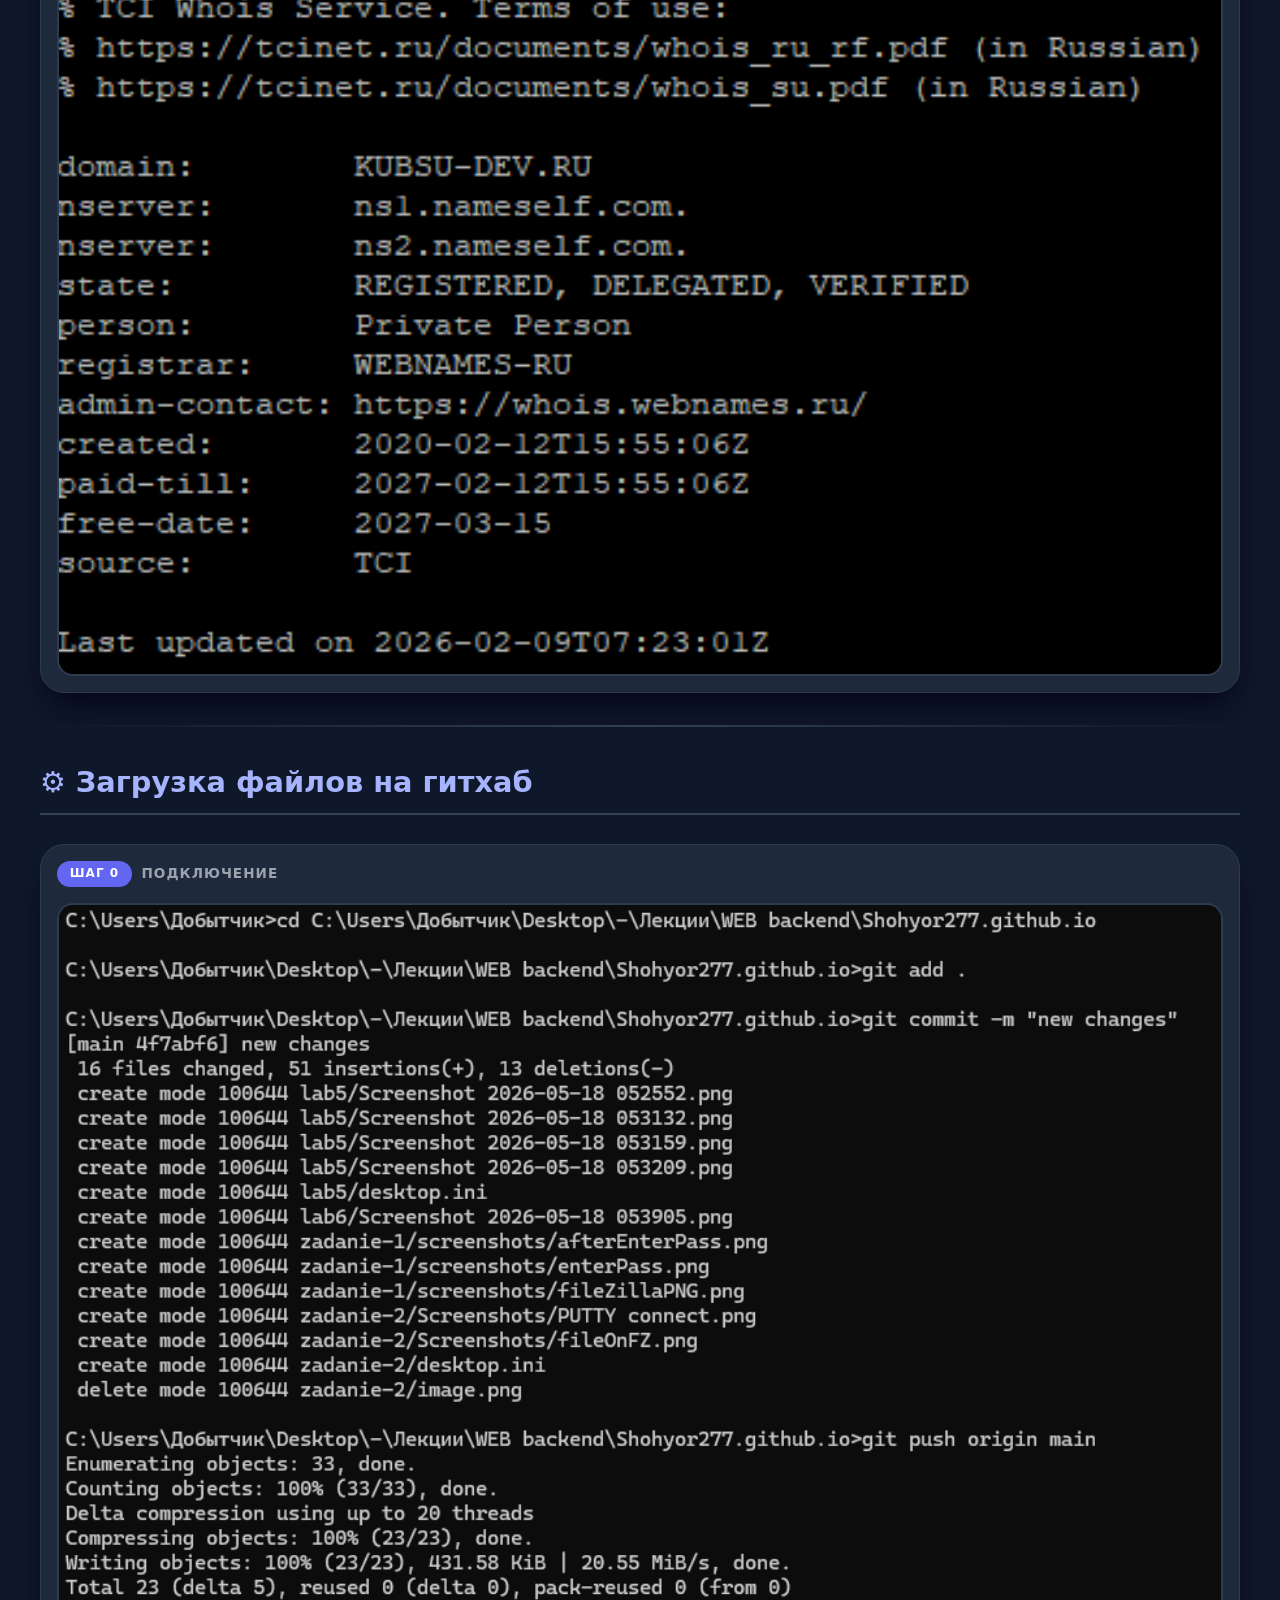
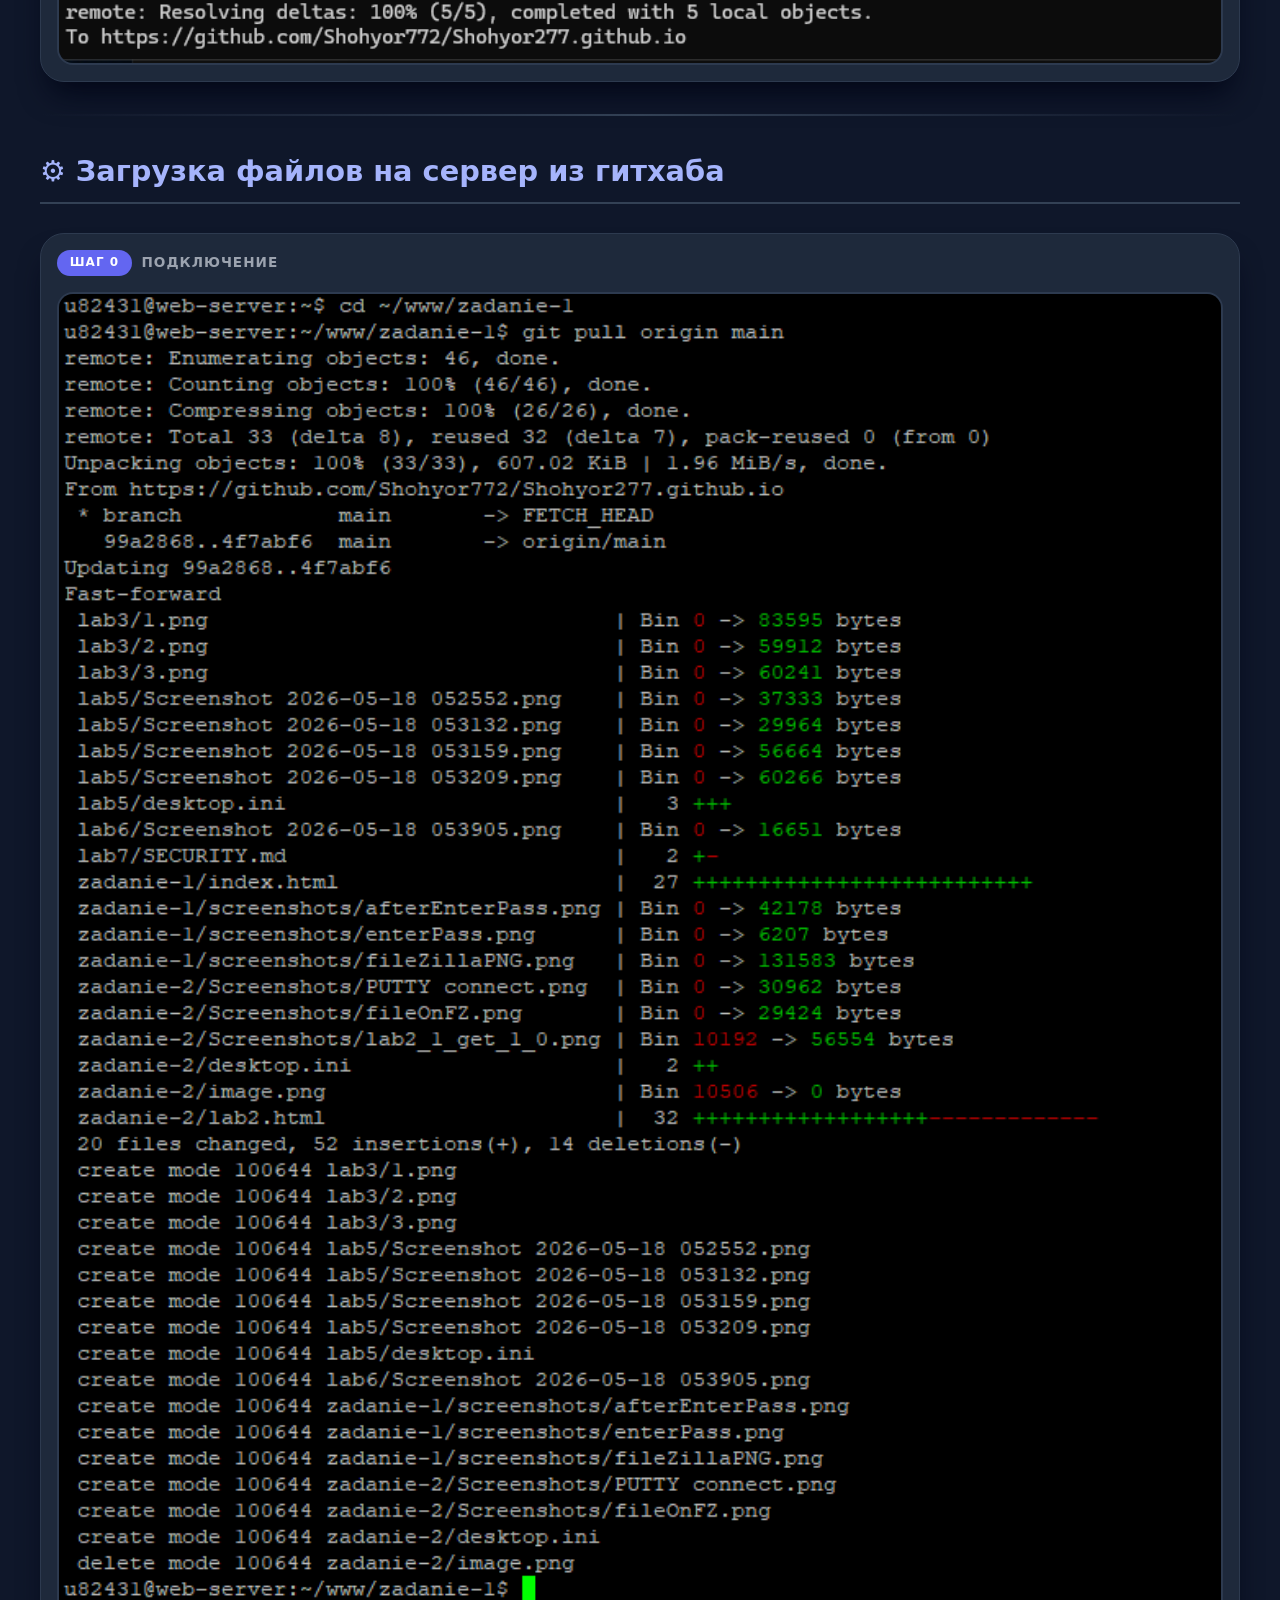
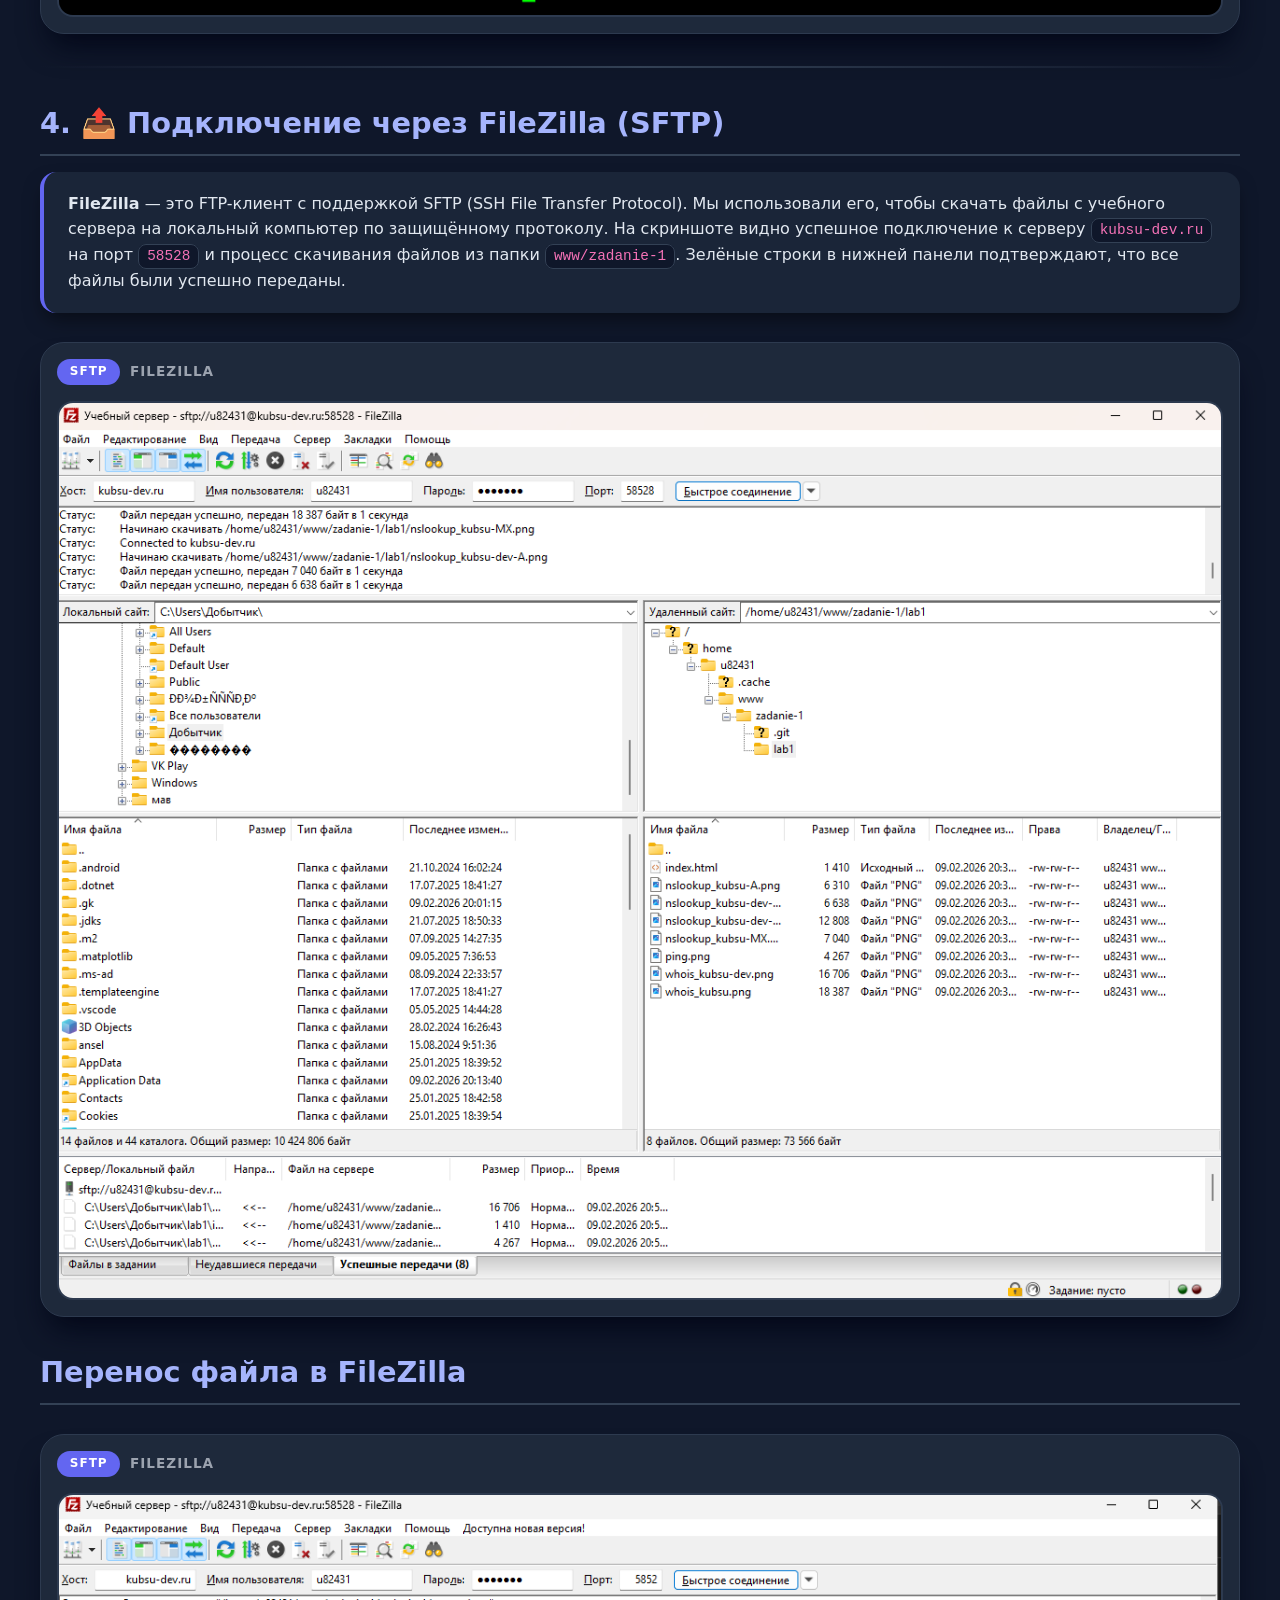
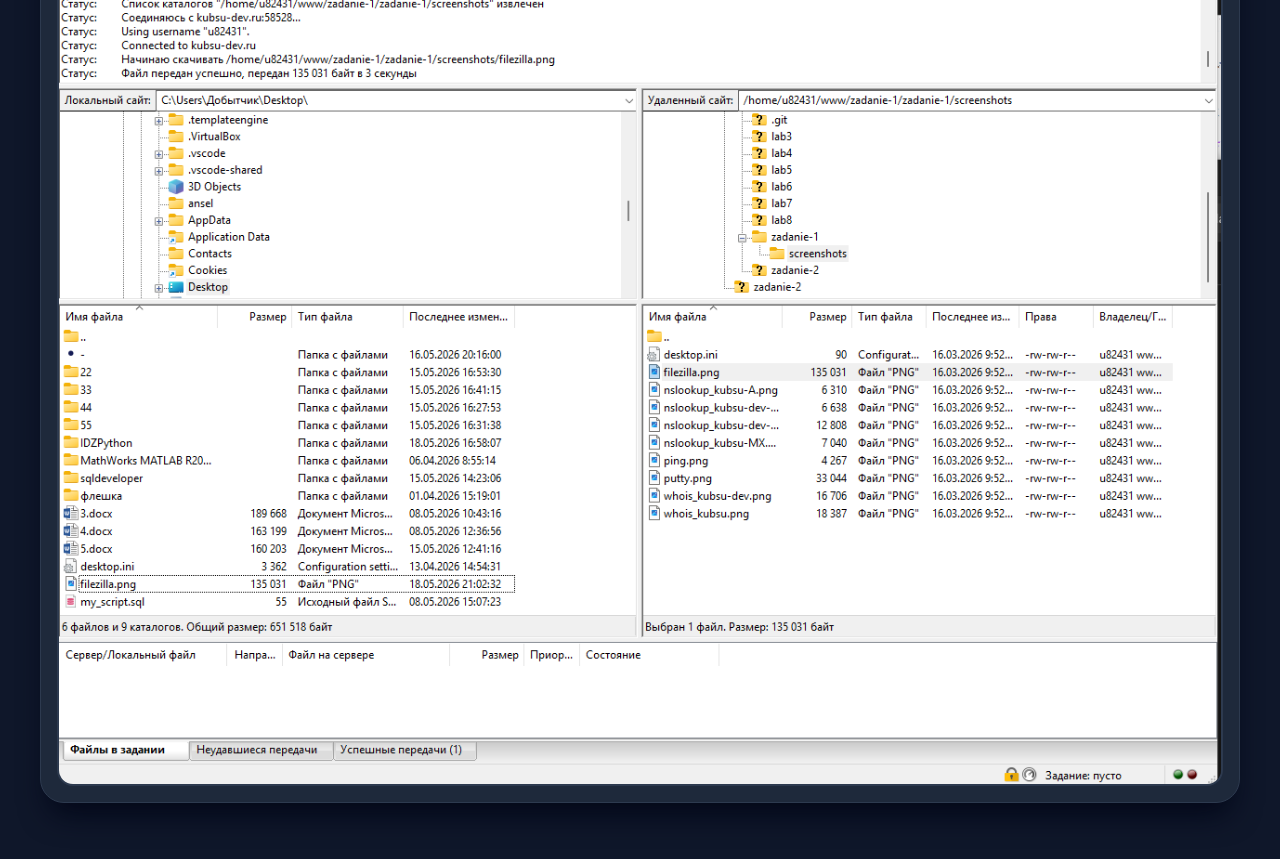
==== commit 3ce3c871: "new screens" ====
--- a/zadanie-1/index.html
+++ b/zadanie-1/index.html
@@ -276,6 +276,26 @@
 
         <hr>
 
+        <h2>⚙️ Загрузка файлов на гитхаб</h2>
+        <div class="screenshot-card">
+            <div class="screenshot-label">
+                <span>шаг 0</span> подключение
+            </div>
+            <img src="screenshots/gitPush.png" alt="Загрузка файлов на гитхаб">
+        </div>
+
+        <hr>
+
+        <h2>⚙️ Загрузка файлов на сервер из гитхаба</h2>
+        <div class="screenshot-card">
+            <div class="screenshot-label">
+                <span>шаг 0</span> подключение
+            </div>
+            <img src="screenshots/gitPull.png" alt="Загрузка файлов на сервер из гитхаба">
+        </div>
+
+        <hr>
+
         <!-- 4. FileZilla -->
         <h2>4. 📤 Подключение через FileZilla (SFTP)</h2>
         <p>
